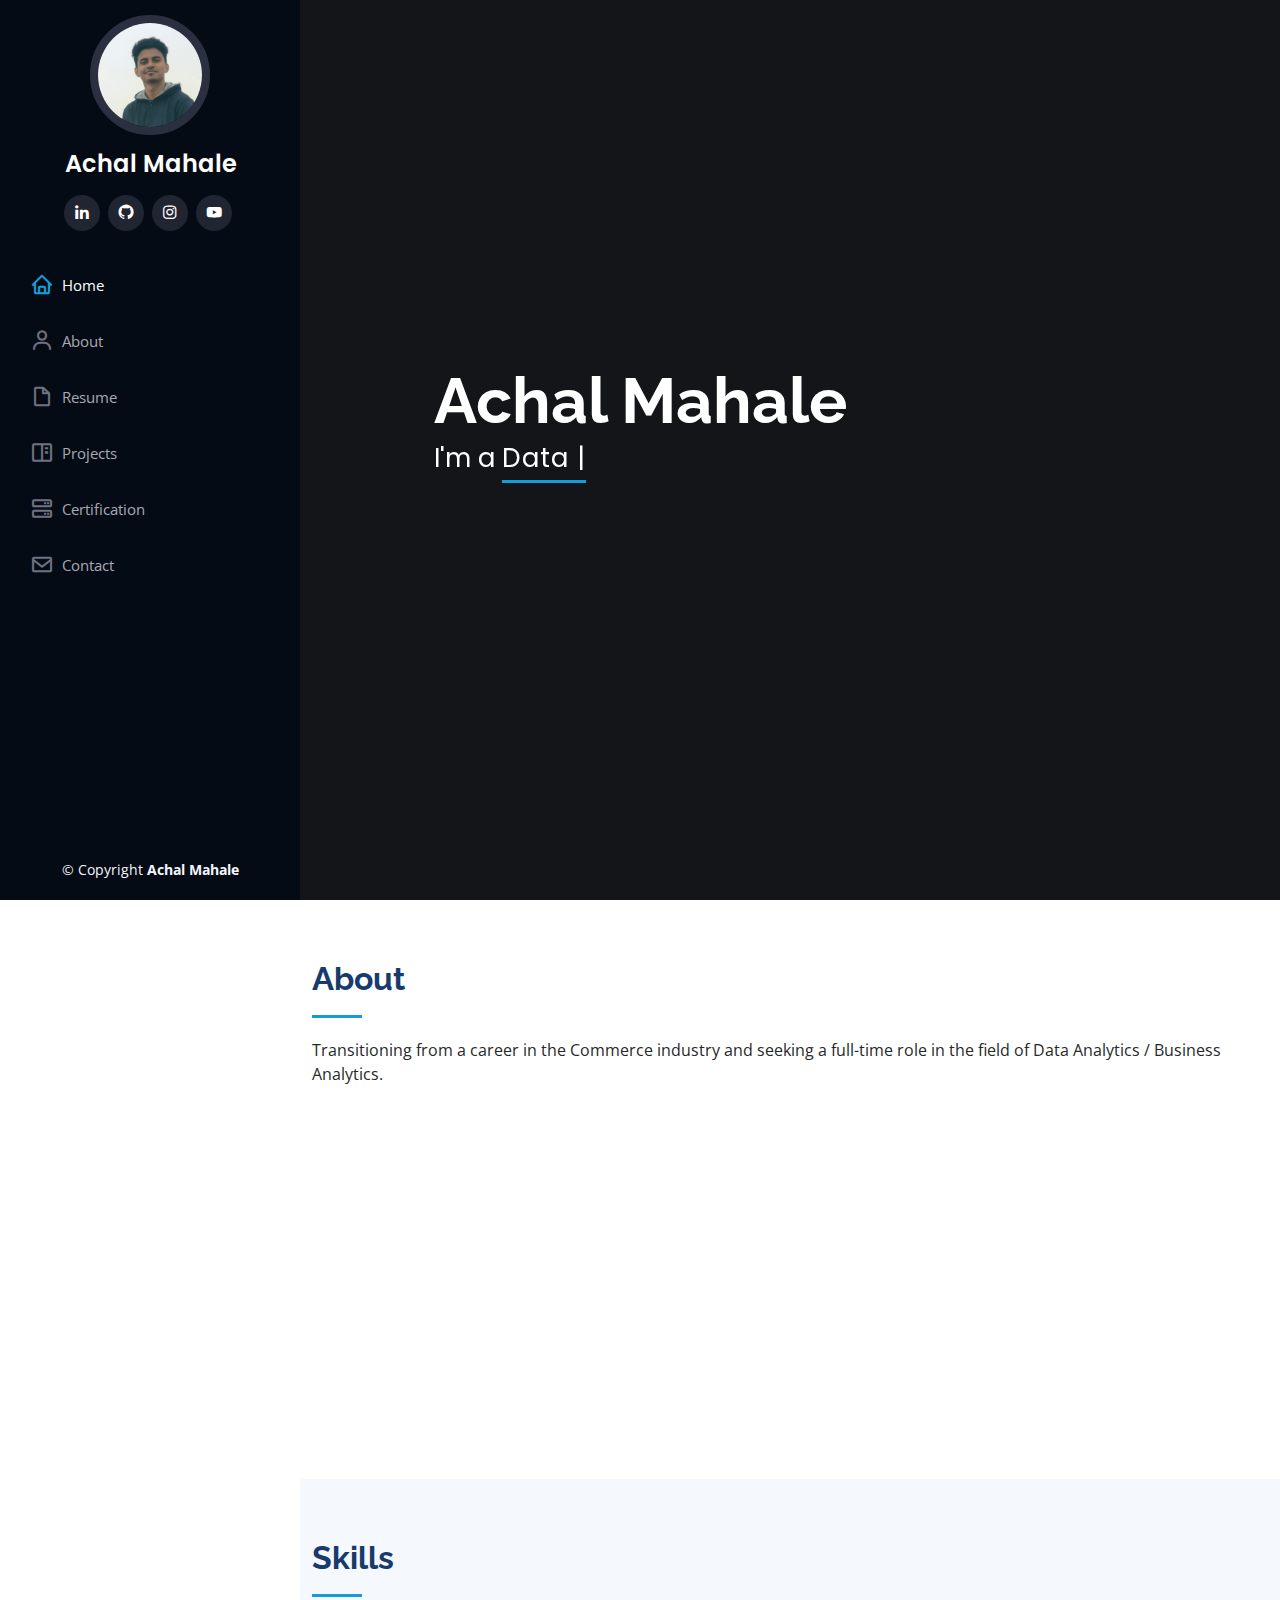
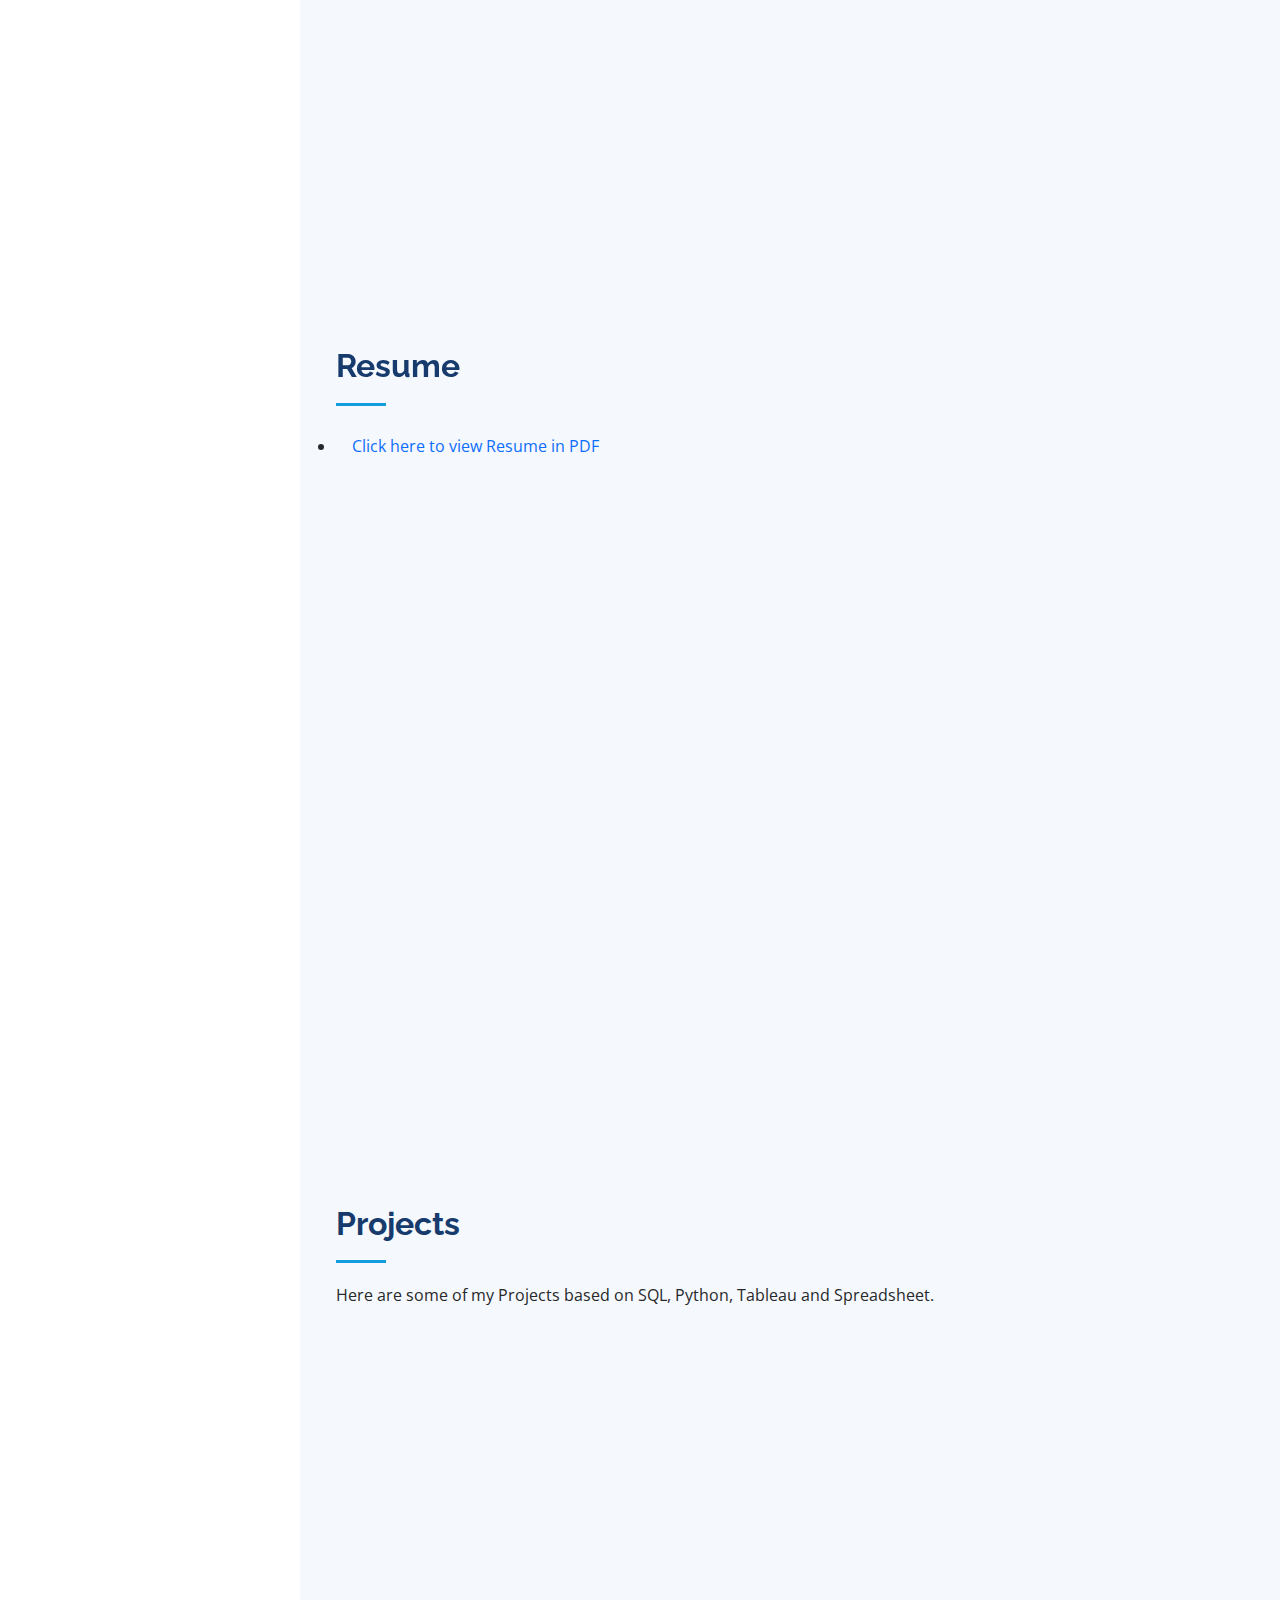
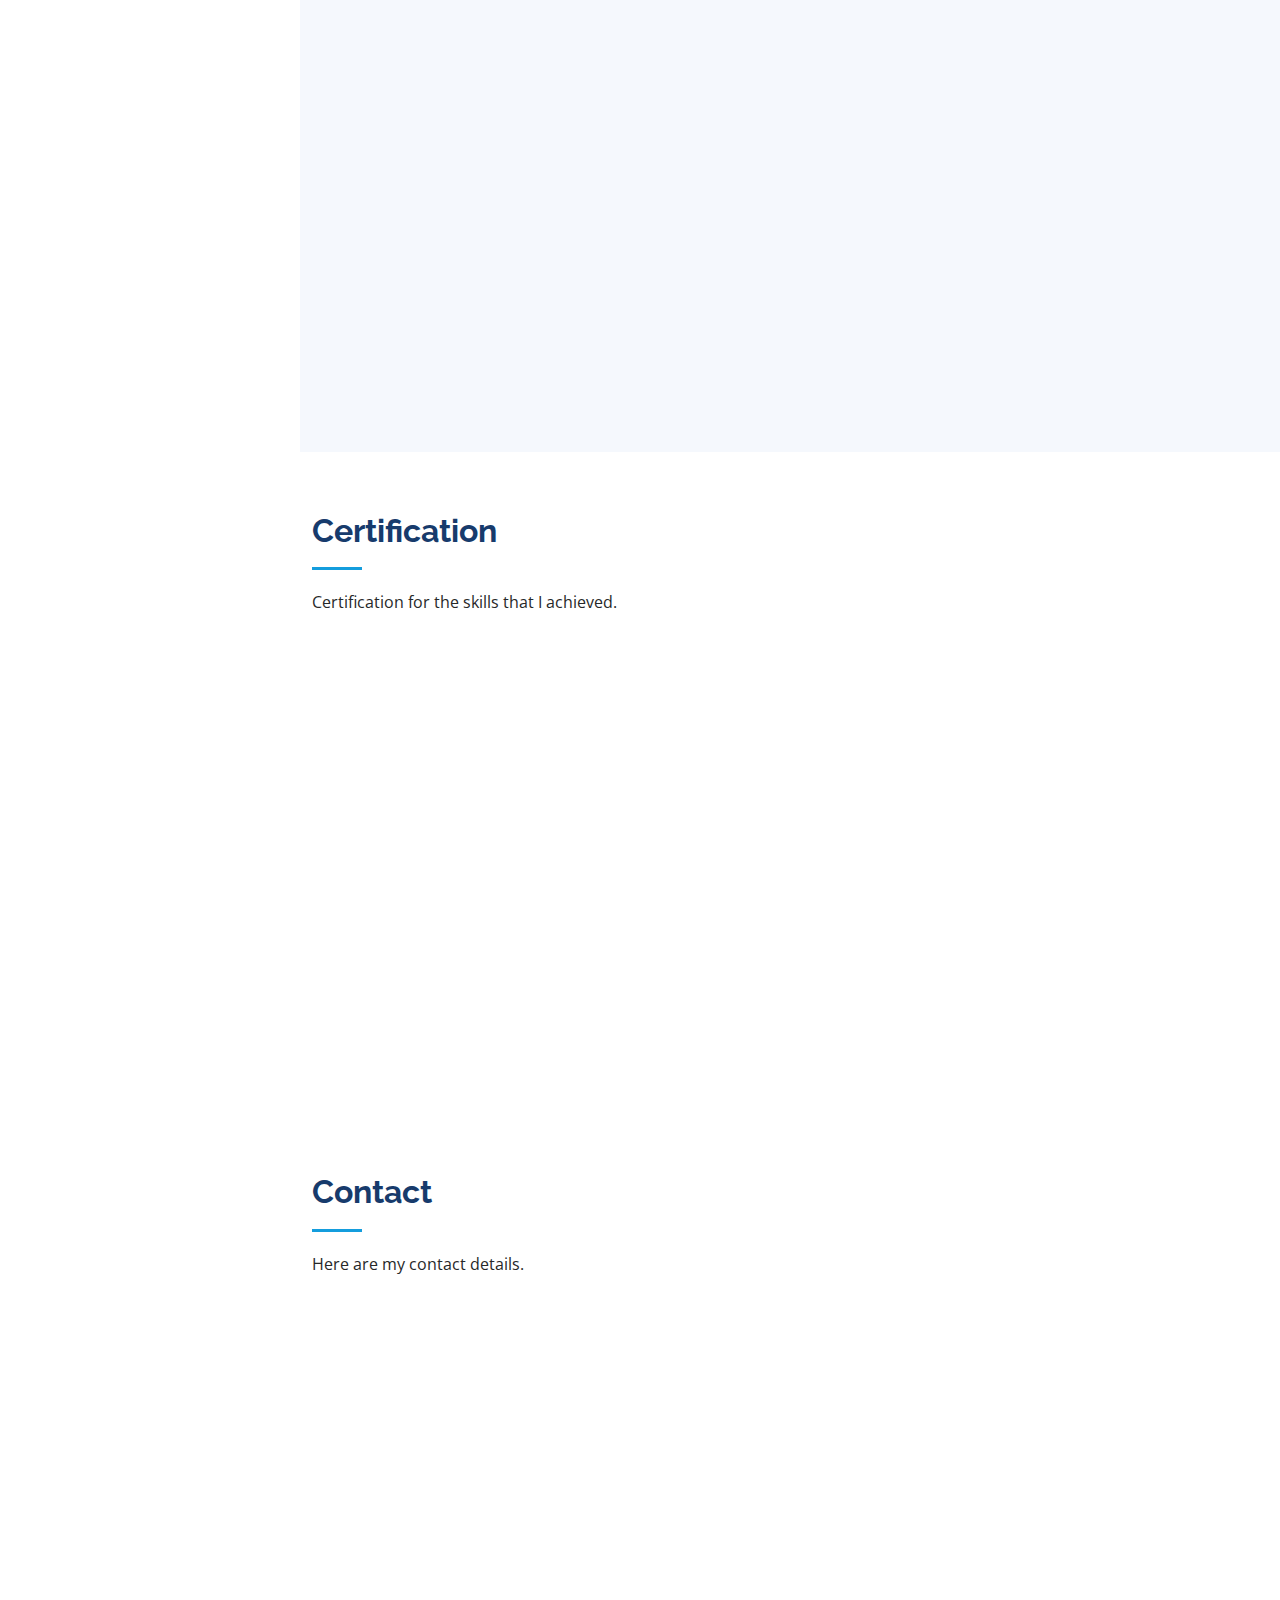
==== index.html @ 5dbce103 "Leetcode added" ====
<!DOCTYPE html>
<html lang="en">

<head>
  <meta property="og:image" content="assets/img/Preview.jpg" />
  <meta charset="utf-8">
  <meta content="width=device-width, initial-scale=1.0" name="viewport">

  <title>Achal Mahale - Resume</title>
  <meta content="" name="description">
  <meta content="" name="keywords">

  <!-- Favicons -->
  <link href="assets/img/favicon.png" rel="icon">
  <link href="assets/img/profile-img.jpg" rel="apple-touch-icon">

  <!-- Google Fonts -->
  <link href="https://fonts.googleapis.com/css?family=Open+Sans:300,300i,400,400i,600,600i,700,700i|Raleway:300,300i,400,400i,500,500i,600,600i,700,700i|Poppins:300,300i,400,400i,500,500i,600,600i,700,700i" rel="stylesheet">

  <!-- Vendor CSS Files -->
  <link href="assets/vendor/aos/aos.css" rel="stylesheet">
  <link href="assets/vendor/bootstrap/css/bootstrap.min.css" rel="stylesheet">
  <link href="assets/vendor/bootstrap-icons/bootstrap-icons.css" rel="stylesheet">
  <link href="assets/vendor/boxicons/css/boxicons.min.css" rel="stylesheet">
  <link href="assets/vendor/glightbox/css/glightbox.min.css" rel="stylesheet">
  <link href="assets/vendor/swiper/swiper-bundle.min.css" rel="stylesheet">

  <!-- Template Main CSS File -->
  <link href="assets/css/style.css" rel="stylesheet">

  <!-- =======================================================
  * Template Name: iPortfolio - v3.7.0
  * Template URL: https://bootstrapmade.com/iportfolio-bootstrap-portfolio-websites-template/
  * Author: BootstrapMade.com
  * License: https://bootstrapmade.com/license/
  ======================================================== -->
</head>

<body>

  <!-- ======= Mobile nav toggle button ======= -->
  <i class="bi bi-list mobile-nav-toggle d-xl-none"></i>

  <!-- ======= Header ======= -->
  <header id="header">
    <div class="d-flex flex-column">

      <div class="profile">
        <img src="assets/img/profile-img.jpg" alt="" class="img-fluid rounded-circle">
        <h1 class="text-light"><a href="index.html">Achal Mahale</a></h1>
        <div class="social-links mt-3 text-center">
          <a href="https://www.linkedin.com/in/achalmahale/" class="linkedin"><i class="bx bxl-linkedin"></i></a>
          <a href="https://github.com/Achalmahale" class="github"><i class="bx bxl-github"></i></a>
          <a href="https://www.instagram.com/achalmahale/" class="instagram"><i class="bx bxl-instagram"></i></a>
          <a href="https://www.youtube.com/c/AchalMahale/videos" class="youtube"><i class="bx bxl-youtube"></i></a>
        </div>
      </div>

      <nav id="navbar" class="nav-menu navbar">
        <ul>
          <li><a href="#hero" class="nav-link scrollto active"><i class="bx bx-home"></i> <span>Home</span></a></li>
          <li><a href="#about" class="nav-link scrollto"><i class="bx bx-user"></i> <span>About</span></a></li>
          <li><a href="#resume" class="nav-link scrollto"><i class="bx bx-file-blank"></i> <span>Resume</span></a></li>
          <li><a href="#portfolio" class="nav-link scrollto"><i class="bx bx-book-content"></i> <span>Projects</span></a></li>
          <li><a href="#services" class="nav-link scrollto"><i class="bx bx-server"></i> <span>Certification</span></a></li>
          <li><a href="#contact" class="nav-link scrollto"><i class="bx bx-envelope"></i> <span>Contact</span></a></li>
        </ul>
      </nav><!-- .nav-menu -->
    </div>
  </header><!-- End Header -->

  <!-- ======= Hero Section ======= -->
  <section id="hero" class="d-flex flex-column justify-content-center align-items-center">
    <div class="hero-container" data-aos="fade-in">
      <h1>Achal Mahale</h1>
      <p>I'm a <span class="typed" data-typed-items="Data Analyst, Business Analyst, Fresher,"></span></p>
    </div>
  </section><!-- End Hero -->

  <main id="main">

    <!-- ======= About Section ======= -->
    <section id="about" class="about">
      <div class="container">

        <div class="section-title">
          <h2>About</h2>
          <p>Transitioning from a career in the Commerce industry and seeking a full-time role in the field of Data Analytics / Business Analytics.</p>
        </div>

        <div class="row">
          <div class="col-lg-4" data-aos="fade-right">
            <img src="assets/img/profile-img.jpg" class="img-fluid" alt="">
          </div>
          <div class="col-lg-8 pt-4 pt-lg-0 content" data-aos="fade-left">
            <h3>Data Analyst &amp; Business Analyst.</h3>
            <p class="fst-italic">
            </p>
            <div class="row">
              <div class="col-lg-6">
                <ul>
                  <li><i class="bi bi-chevron-right"></i> <strong>Birthday:</strong> <span>7 Nov 2000</span></li>
                  <li><i class="bi bi-chevron-right"></i> <strong>Website:</strong> <span>www.achalmahale.github.io</span></li>
                  <li><i class="bi bi-chevron-right"></i> <strong>Phone:</strong> <span>+91 9448987380</span></li>
                  <li><i class="bi bi-chevron-right"></i> <strong>City:</strong> <span>Bengaluru, INDIA</span></li>
                </ul>
              </div>
              <div class="col-lg-6">
                <ul>
                  <li><i class="bi bi-chevron-right"></i> <strong>Age:</strong> <span>21</span></li>
                  <li><i class="bi bi-chevron-right"></i> <strong>Degree:</strong> <span>Bachelor</span></li>
                  <li><i class="bi bi-chevron-right"></i> <strong>Email:</strong> <span>achalmahale10@gmail.com</span></li>
                  <li><i class="bi bi-chevron-right"></i> <strong>Open to:</strong> <span>Full-Time Work</span></li>
                </ul>
              </div>
            </div>
            <p>
              
            </p>
          </div>
        </div>

      </div>
    </section><!-- End About Section -->

    <!-- ======= Facts Section ======= -->
    <!--section id="facts" class="facts">
      <div class="container">

        <div class="section-title">
          <h2>Facts</h2>
          <p>Magnam dolores commodi suscipit. Necessitatibus eius consequatur ex aliquid fuga eum quidem. Sit sint consectetur velit. Quisquam quos quisquam cupiditate. Et nemo qui impedit suscipit alias ea. Quia fugiat sit in iste officiis commodi quidem hic quas.</p>
        </div>

        <div class="row no-gutters">

          <div class="col-lg-3 col-md-6 d-md-flex align-items-md-stretch" data-aos="fade-up">
            <div class="count-box">
              <i class="bi bi-emoji-smile"></i>
              <span data-purecounter-start="0" data-purecounter-end="232" data-purecounter-duration="1" class="purecounter"></span>
              <p><strong>Happy Clients</strong> consequuntur quae</p>
            </div>
          </div>

          <div class="col-lg-3 col-md-6 d-md-flex align-items-md-stretch" data-aos="fade-up" data-aos-delay="100">
            <div class="count-box">
              <i class="bi bi-journal-richtext"></i>
              <span data-purecounter-start="0" data-purecounter-end="521" data-purecounter-duration="1" class="purecounter"></span>
              <p><strong>Projects</strong> adipisci atque cum quia aut</p>
            </div>
          </div>

          <div class="col-lg-3 col-md-6 d-md-flex align-items-md-stretch" data-aos="fade-up" data-aos-delay="200">
            <div class="count-box">
              <i class="bi bi-headset"></i>
              <span data-purecounter-start="0" data-purecounter-end="1453" data-purecounter-duration="1" class="purecounter"></span>
              <p><strong>Hours Of Support</strong> aut commodi quaerat</p>
            </div>
          </div>

          <div class="col-lg-3 col-md-6 d-md-flex align-items-md-stretch" data-aos="fade-up" data-aos-delay="300">
            <div class="count-box">
              <i class="bi bi-people"></i>
              <span data-purecounter-start="0" data-purecounter-end="32" data-purecounter-duration="1" class="purecounter"></span>
              <p><strong>Hard Workers</strong> rerum asperiores dolor</p>
            </div>
          </div>

        </div>

      </div>
    </section><!-- End Facts Section -->

    <!-- ======= Skills Section ======= -->
    <section id="skills" class="skills section-bg">
      <div class="container">

        <div class="section-title">
          <h2>Skills</h2>
          
        </div>

        <div class="row skills-content">

          <div class="col-lg-6" data-aos="fade-up">

            <div class="progress">
              <span class="skill">SQL <i class="val">80%</i></span>
              <div class="progress-bar-wrap">
                <div class="progress-bar" role="progressbar" aria-valuenow="80" aria-valuemin="0" aria-valuemax="100"></div>
              </div>
            </div>

            <div class="progress">
              <span class="skill">Python <i class="val">70%</i></span>
              <div class="progress-bar-wrap">
                <div class="progress-bar" role="progressbar" aria-valuenow="70" aria-valuemin="0" aria-valuemax="100"></div>
              </div>
            </div>

            <div class="progress">
              <span class="skill">Spreadsheet <i class="val">90%</i></span>
              <div class="progress-bar-wrap">
                <div class="progress-bar" role="progressbar" aria-valuenow="90" aria-valuemin="0" aria-valuemax="100"></div>
              </div>
            </div>

            <div class="progress">
              <span class="skill">Tableau <i class="val">90%</i></span>
              <div class="progress-bar-wrap">
                <div class="progress-bar" role="progressbar" aria-valuenow="90" aria-valuemin="0" aria-valuemax="100"></div>
              </div>
            </div>

          </div>

          <!--div class="col-lg-6" data-aos="fade-up" data-aos-delay="100">

            <div class="progress">
              <span class="skill">Tableau <i class="val">80%</i></span>
              <div class="progress-bar-wrap">
                <div class="progress-bar" role="progressbar" aria-valuenow="80" aria-valuemin="0" aria-valuemax="100"></div>
              </div>
            </div>

            <!--div class="progress">
              <span class="skill">WordPress/CMS <i class="val">90%</i></span>
              <div class="progress-bar-wrap">
                <div class="progress-bar" role="progressbar" aria-valuenow="90" aria-valuemin="0" aria-valuemax="100"></div>
              </div>
            </div>

            <div class="progress">
              <span class="skill">Photoshop <i class="val">55%</i></span>
              <div class="progress-bar-wrap">
                <div class="progress-bar" role="progressbar" aria-valuenow="55" aria-valuemin="0" aria-valuemax="100"></div>
              </div>
            </div>

          </div>

        </div>

      </div>
    </section><!-- End Skills Section -->

    <!-- ======= Resume Section ======= -->
    <section id="resume" class="resume">
      <div class="container">

        <div class="section-title">
          <h2>Resume</h2>
          <p></p>
          <li><a href="https://docs.google.com/document/d/e/2PACX-1vToIr95hEY72QbyCdqm3OMoVuzUap5hj-MB8XRvKJL3iKCMvOP8lbOtWI0WFZrv3vh_dv93aG0VMzUX/pub" class="nav-link scrollto"></i> <span>Click here to view Resume in PDF</span></a></li>
          
        </div>
        
        <div class="row">
          <div class="col-lg-6" data-aos="fade-up">
            <h3 class="resume-title">Sumary</h3>
            <div class="resume-item pb-0">
              <h4>Achal Mahale</h4>
              <p><em>Transitioning from a career in the Commerce industry and seeking a full-time role in the field of Data Analytics / Business Analytics.</em></p>
              <ul>
                <li>Bengaluru,India</li>
                <li>+91 9448987380</li>
                <li>achalmahale10@gmail.com</li>
              </ul>
            </div>

            <h3 class="resume-title">Education</h3>
            <div class="resume-item">
              <h4>Bachelor of Commerce</h4>
              <h5>2018 - 2021</h5>
              <p><em>RNS First Grade College, Channasandra, Bengaluru</em></p>
              <p></p>
            </div>
            <div class="resume-item">
              <h4>Pre-University</h4>
              <h5>2010 - 2014</h5>
              <p><em>RNS Pre-University College, Channasandra, Bengaluru</em></p>
              <p></p>
            </div>
          </div>
          <div class="col-lg-6" data-aos="fade-up" data-aos-delay="100">
            <h3 class="resume-title">Professional Experience</h3>
            <div class="resume-item">
              <h4>Data Annotation & Classification [FREELANCING]</h4>
              <h5>2021 - Present</h5>
              <p><em>Bangalore</em></p>
              <ul>
                <li>Helped product managers understand what customers need, prioritize what to build next, and rally everyone around the roadmap.</li>
                <li>Consolidated Features and Bugs feedback sent to the company. </li>
                <li>Tagged notes based on user satisfaction </li>
               
              </ul>
            </div>
            <div class="resume-item">
            
              </ul>
            </div>
          </div>
        </div>

      </div>
    </section><!-- End Resume Section -->

    <!-- ======= Portfolio Section ======= -->
    <section id="portfolio" class="portfolio section-bg">
      <div class="container">

        <div class="section-title">
          <h2>Projects</h2>
          <p>Here are some of my Projects based on SQL, Python, Tableau and Spreadsheet.</p>
        </div>

        <div class="row" data-aos="fade-up">
          <div class="col-lg-12 d-flex justify-content-center">
            <ul id="portfolio-flters">
              <li data-filter="*" class="filter-active">All</li>
              <li data-filter=".filter-card">SQL/PYTHON</li>
              <li data-filter=".filter-web">TABLEAU/SPREADSHEET</li>
            </ul>
          </div>
        </div>

        <div class="row portfolio-container" data-aos="fade-up" data-aos-delay="100">

          <div class="col-lg-4 col-md-6 portfolio-item filter-card">
            <div class="portfolio-wrap">
              <img src="assets/img/portfolio/LeetCode.jpg" class="img-fluid" alt="">
              <div class="portfolio-links">
                
                <a href="https://github.com/Achalmahale/Leetcode-solutions" title="More Details"><i class="bx bx-link"></i></a>
              </div>
            </div>
          </div>

          <div class="col-lg-4 col-md-6 portfolio-item filter-web">
            <div class="portfolio-wrap">
              <img src="assets/img/portfolio/MY TOP 10 MUSIC ARTISTS.png" class="img-fluid" alt="">
              <div class="portfolio-links">
                <a href="assets/img/portfolio/MY TOP 10 MUSIC ARTISTS.png" data-gallery="portfolioGallery" class="portfolio-lightbox" title="Spotify-Listening-chart"><i class="bx bx-plus"></i></a>
                <a href="https://github.com/Achalmahale/Spotify-Listening-chart" title="More Details"><i class="bx bx-link"></i></a>
              </div>
            </div>
          </div>

          <div class="col-lg-4 col-md-6 portfolio-item filter-web">
            <div class="portfolio-wrap">
              <img src="assets/img/portfolio/portfolio-1.jpg" class="img-fluid" alt="">
              <div class="portfolio-links">
                <a href="assets/img/portfolio/portfolio-1.jpg" data-gallery="portfolioGallery" class="portfolio-lightbox" title="Analysing Fittness Data using Tableau"><i class="bx bx-plus"></i></a>
                <a href="https://github.com/Achalmahale/Analysing-Fittness-Data-using-Tableau" title="More Details"><i class="bx bx-link"></i></a>
              </div>
            </div>
          </div>

          <div class="col-lg-4 col-md-6 portfolio-item filter-web">
            <div class="portfolio-wrap">
              <img src="assets/img/portfolio/portfolio-2.jpg" class="img-fluid" alt="">
              <div class="portfolio-links">
                <a href="assets/img/portfolio/portfolio-2.jpg" data-gallery="portfolioGallery" class="portfolio-lightbox" title="Comparing Covid cases between India and USA"><i class="bx bx-plus"></i></a>
                <a href="https://github.com/Achalmahale/Comparing-Covid-cases-between-India-and-USA" title="More Details"><i class="bx bx-link"></i></a>
              </div>
            </div>
          </div>

          <div class="col-lg-4 col-md-6 portfolio-item filter-web">
            <div class="portfolio-wrap">
              <img src="assets/img/portfolio/portfolio-3.jpg" class="img-fluid" alt="">
              <div class="portfolio-links">
                <a href="assets/img/portfolio/portfolio-3.jpg" data-gallery="portfolioGallery" class="portfolio-lightbox" title="Visualized UNESCO Heritage sites on World Map 2021"><i class="bx bx-plus"></i></a>
                <a href="https://github.com/Achalmahale/Visualized-UNESCO-Heritage-sites-on-World-Map-2021" title="More Details"><i class="bx bx-link"></i></a>
              </div>
            </div>
          </div>

          <div class="col-lg-4 col-md-6 portfolio-item filter-web">
            <div class="portfolio-wrap">
              <img src="assets/img/portfolio/portfolio-4.jpg" class="img-fluid" alt="">
              <div class="portfolio-links">
                <a href="assets/img/portfolio/portfolio-4.jpg" data-gallery="portfolioGallery" class="portfolio-lightbox" title="Analyzing-NETFLIX-prices-around-the-world"><i class="bx bx-plus"></i></a>
                <a href="https://github.com/Achalmahale/Analyzing-NETFLIX-prices-around-the-world" title="More Details"><i class="bx bx-link"></i></a>
              </div>
            </div>
          </div>

          
              </div>
            </div>
          </div>

        </div>

      </div>
    </section> <!-- End Portfolio Section -->

    <!-- ======= Services Section ======= -->
    <section id="services" class="services">
      <div class="container">

        <div class="section-title">
          <h2>Certification</h2>
          <p>Certification for the skills that I achieved.</p>
        </div>

        <div class="row">
          <div class="col-lg-4 col-md-6 icon-box" data-aos="fade-up">
            <div class="icon"><i class="bi bi-google"></i></div>
            <h4 class="title"><a href="">Google Data Analytics Certification</a></h4>
            <p class="description">In this course, I learnt all basic skills needed to become a Data/Business Analyst </p>
          </div>
          <div class="col-lg-4 col-md-6 icon-box" data-aos="fade-up" data-aos-delay="100">
            <div class="icon"><i class="bi bi-code"></i></div>
            <h4 class="title"><a href="">Data Analyst in Python</a></h4>
            <p class="description">In this course, I learnt how to import, clean, manipulate, and visualize data using Python and SQL.</p>
          </div>
          <div class="col-lg-4 col-md-6 icon-box" data-aos="fade-up" data-aos-delay="200">
            <div class="icon"><i class="bi bi-code-slash"></i></div>
            <h4 class="title"><a href="">Intermediate Python</a></h4>
            <p class="description">In this course, I learnt to visualize real data with Matplotlib's functions and get acquainted with data structures such as the dictionary and the pandas DataFrame.</p>
          </div>
          <div class="col-lg-4 col-md-6 icon-box" data-aos="fade-up" data-aos-delay="300">
            <div class="icon"><i class="bi bi-code-slash"></i></div>
            <h4 class="title"><a href="">Intermediate SQL</a></h4>
            <p class="description">In this course, I learnt how to manipulate, transform, wrangle, filter, and categorize information using CASE Statements in a relational database,</p>
          </div>
          <!--div class="col-lg-4 col-md-6 icon-box" data-aos="fade-up" data-aos-delay="400">
            <div class="icon"><i class="bi bi-brightness-high"></i></div>
            <h4 class="title"><a href="">Nemo Enim</a></h4>
            <p class="description">At vero eos et accusamus et iusto odio dignissimos ducimus qui blanditiis praesentium voluptatum deleniti atque</p>
          </div>
          <div class="col-lg-4 col-md-6 icon-box" data-aos="fade-up" data-aos-delay="500">
            <div class="icon"><i class="bi bi-calendar4-week"></i></div>
            <h4 class="title"><a href="">Eiusmod Tempor</a></h4>
            <p class="description">Et harum quidem rerum facilis est et expedita distinctio. Nam libero tempore, cum soluta nobis est eligendi</p>
          </div>
        </div>

      </div>
    </section><!-- End Services Section -->

    <!-- ======= Testimonials Section ======= -->
    <!--section id="testimonials" class="testimonials section-bg">
      <div class="container">

        <div class="section-title">
          <h2>Testimonials</h2>
          <p>Magnam dolores commodi suscipit. Necessitatibus eius consequatur ex aliquid fuga eum quidem. Sit sint consectetur velit. Quisquam quos quisquam cupiditate. Et nemo qui impedit suscipit alias ea. Quia fugiat sit in iste officiis commodi quidem hic quas.</p>
        </div>

        <div class="testimonials-slider swiper" data-aos="fade-up" data-aos-delay="100">
          <div class="swiper-wrapper">

            <div class="swiper-slide">
              <div class="testimonial-item" data-aos="fade-up">
                <p>
                  <i class="bx bxs-quote-alt-left quote-icon-left"></i>
                  Proin iaculis purus consequat sem cure digni ssim donec porttitora entum suscipit rhoncus. Accusantium quam, ultricies eget id, aliquam eget nibh et. Maecen aliquam, risus at semper.
                  <i class="bx bxs-quote-alt-right quote-icon-right"></i>
                </p>
                <img src="assets/img/testimonials/testimonials-1.jpg" class="testimonial-img" alt="">
                <h3>Saul Goodman</h3>
                <h4>Ceo &amp; Founder</h4>
              </div>
            </div><!-- End testimonial item -->

            <!--div class="swiper-slide">
              <div class="testimonial-item" data-aos="fade-up" data-aos-delay="100">
                <p>
                  <i class="bx bxs-quote-alt-left quote-icon-left"></i>
                  Export tempor illum tamen malis malis eram quae irure esse labore quem cillum quid cillum eram malis quorum velit fore eram velit sunt aliqua noster fugiat irure amet legam anim culpa.
                  <i class="bx bxs-quote-alt-right quote-icon-right"></i>
                </p>
                <img src="assets/img/testimonials/testimonials-2.jpg" class="testimonial-img" alt="">
                <h3>Sara Wilsson</h3>
                <h4>Designer</h4>
              </div>
            </div><!-- End testimonial item -->

            <!--div class="swiper-slide">
              <div class="testimonial-item" data-aos="fade-up" data-aos-delay="200">
                <p>
                  <i class="bx bxs-quote-alt-left quote-icon-left"></i>
                  Enim nisi quem export duis labore cillum quae magna enim sint quorum nulla quem veniam duis minim tempor labore quem eram duis noster aute amet eram fore quis sint minim.
                  <i class="bx bxs-quote-alt-right quote-icon-right"></i>
                </p>
                <img src="assets/img/testimonials/testimonials-3.jpg" class="testimonial-img" alt="">
                <h3>Jena Karlis</h3>
                <h4>Store Owner</h4>
              </div>
            </div><!-- End testimonial item -->

            <!--div class="swiper-slide">
              <div class="testimonial-item" data-aos="fade-up" data-aos-delay="300">
                <p>
                  <i class="bx bxs-quote-alt-left quote-icon-left"></i>
                  Fugiat enim eram quae cillum dolore dolor amet nulla culpa multos export minim fugiat minim velit minim dolor enim duis veniam ipsum anim magna sunt elit fore quem dolore labore illum veniam.
                  <i class="bx bxs-quote-alt-right quote-icon-right"></i>
                </p>
                <img src="assets/img/testimonials/testimonials-4.jpg" class="testimonial-img" alt="">
                <h3>Matt Brandon</h3>
                <h4>Freelancer</h4>
              </div>
            </div><!-- End testimonial item -->

            <!--div class="swiper-slide">
              <div class="testimonial-item" data-aos="fade-up" data-aos-delay="400">
                <p>
                  <i class="bx bxs-quote-alt-left quote-icon-left"></i>
                  Quis quorum aliqua sint quem legam fore sunt eram irure aliqua veniam tempor noster veniam enim culpa labore duis sunt culpa nulla illum cillum fugiat legam esse veniam culpa fore nisi cillum quid.
                  <i class="bx bxs-quote-alt-right quote-icon-right"></i>
                </p>
                <img src="assets/img/testimonials/testimonials-5.jpg" class="testimonial-img" alt="">
                <h3>John Larson</h3>
                <h4>Entrepreneur</h4>
              </div>
            </div><!-- End testimonial item -->

          </div>
          <div class="swiper-pagination"></div>
        </div>

      </div>
    </section><!-- End Testimonials Section -->

    <!-- ======= Contact Section ======= -->
    <section id="contact" class="contact">
      <div class="container">

        <div class="section-title">
          <h2>Contact</h2>
          <p>Here are my contact details.</p>
        </div>

        <div class="row" data-aos="fade-in">

          <div class="col-lg-12 d-flex align-items-stretch">
            <div class="info">
              <div class="address">
                <i class="bi bi-geo-alt"></i>
                <h4>Location:</h4>
                <p>Bengaluru 560098</p>
              </div>

              <div class="email">
                <i class="bi bi-envelope"></i>
                <h4>Email:</h4>
                <p>achalmahale10@gmail.com</p>
              </div>

              <div class="phone">
                <i class="bi bi-phone"></i>
                <h4>Call:</h4>
                <p>+91 9448987380</p>
              </div>

              <iframe src="https://www.google.com/maps/embed?pb=!1m18!1m12!1m3!1d248849.55224933228!2d77.49085509394067!3d12.95429459389129!2m3!1f0!2f0!3f0!3m2!1i1024!2i768!4f13.1!3m3!1m2!1s0x3bae1670c9b44e6d%3A0xf8dfc3e8517e4fe0!2sBengaluru%2C%20Karnataka!5e0!3m2!1sen!2sin!4v1642763105904!5m2!1sen!2sin" frameborder="0" style="border:0; width: 100%; height: 290px;" allowfullscreen></iframe>
            </div>

          </div>

          <!--div class="col-lg-7 mt-5 mt-lg-0 d-flex align-items-stretch">
            <form action="forms/contact.php" method="post" role="form" class="php-email-form">
              <div class="row">
                <div class="form-group col-md-6">
                  <label for="name">Your Name</label>
                  <input type="text" name="name" class="form-control" id="name" required>
                </div>
                <div class="form-group col-md-6">
                  <label for="name">Your Email</label>
                  <input type="email" class="form-control" name="email" id="email" required>
                </div>
              </div>
              <div class="form-group">
                <label for="name">Subject</label>
                <input type="text" class="form-control" name="subject" id="subject" required>
              </div>
              <div class="form-group">
                <label for="name">Message</label>
                <textarea class="form-control" name="message" rows="10" required></textarea>
              </div>
              <div class="my-3">
                <div class="loading">Loading</div>
                <div class="error-message"></div>
                <div class="sent-message">Your message has been sent. Thank you!</div>
              </div>
              <div class="text-center"><button type="submit">Send Message</button></div>
            </form>
          </div>

        </div>

      </div>
    </section><!-- End Contact Section -->

  </main><!-- End #main -->

  <!-- ======= Footer ======= -->
  <footer id="footer">
    <div class="container">
      <div class="copyright">
        &copy; Copyright <strong><span>Achal Mahale</span></strong>
      </div>
      <div class="credits">
        </a>
      </div>
    </div>
  </footer><!-- End  Footer -->

  <a href="#" class="back-to-top d-flex align-items-center justify-content-center"><i class="bi bi-arrow-up-short"></i></a>

  <!-- Vendor JS Files -->
  <script src="assets/vendor/purecounter/purecounter.js"></script>
  <script src="assets/vendor/aos/aos.js"></script>
  <script src="assets/vendor/bootstrap/js/bootstrap.bundle.min.js"></script>
  <script src="assets/vendor/glightbox/js/glightbox.min.js"></script>
  <script src="assets/vendor/isotope-layout/isotope.pkgd.min.js"></script>
  <script src="assets/vendor/swiper/swiper-bundle.min.js"></script>
  <script src="assets/vendor/typed.js/typed.min.js"></script>
  <script src="assets/vendor/waypoints/noframework.waypoints.js"></script>
  <script src="assets/vendor/php-email-form/validate.js"></script>

  <!-- Template Main JS File -->
  <script src="assets/js/main.js"></script>

</body>

</html>
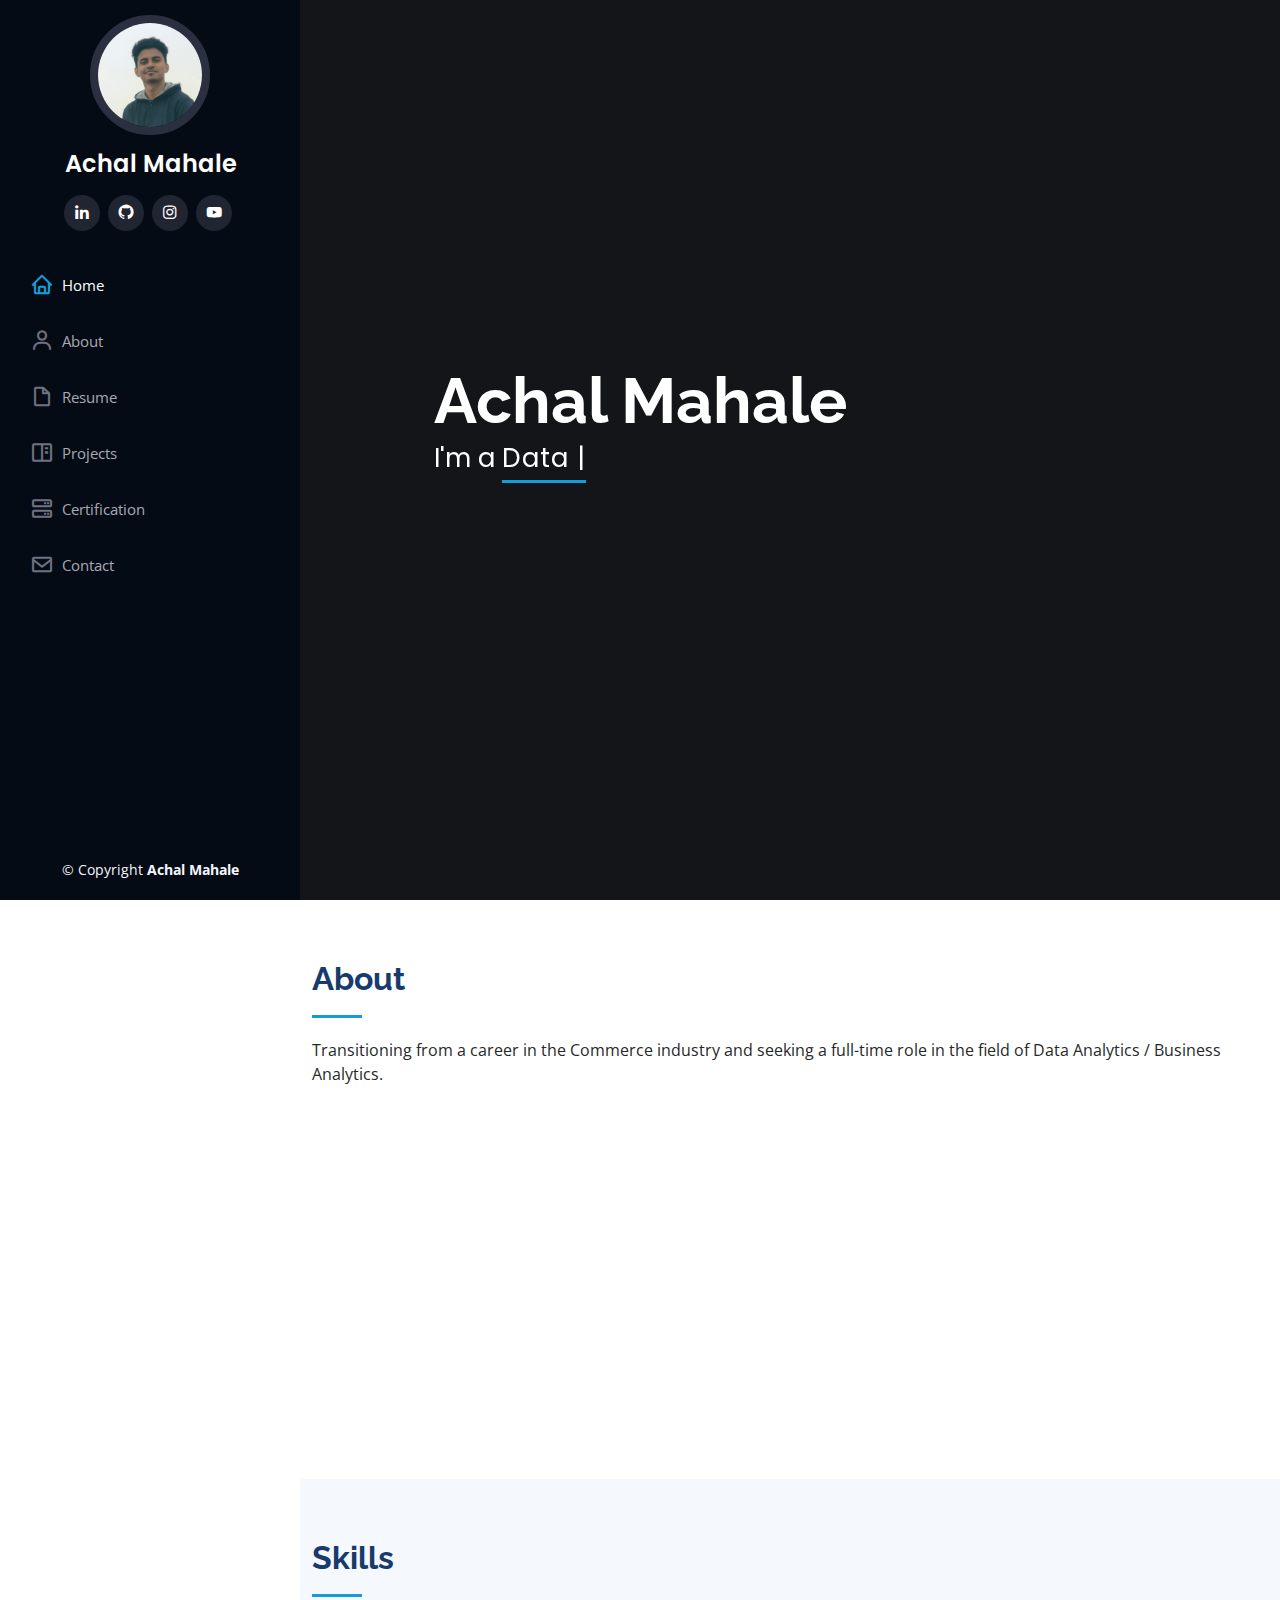
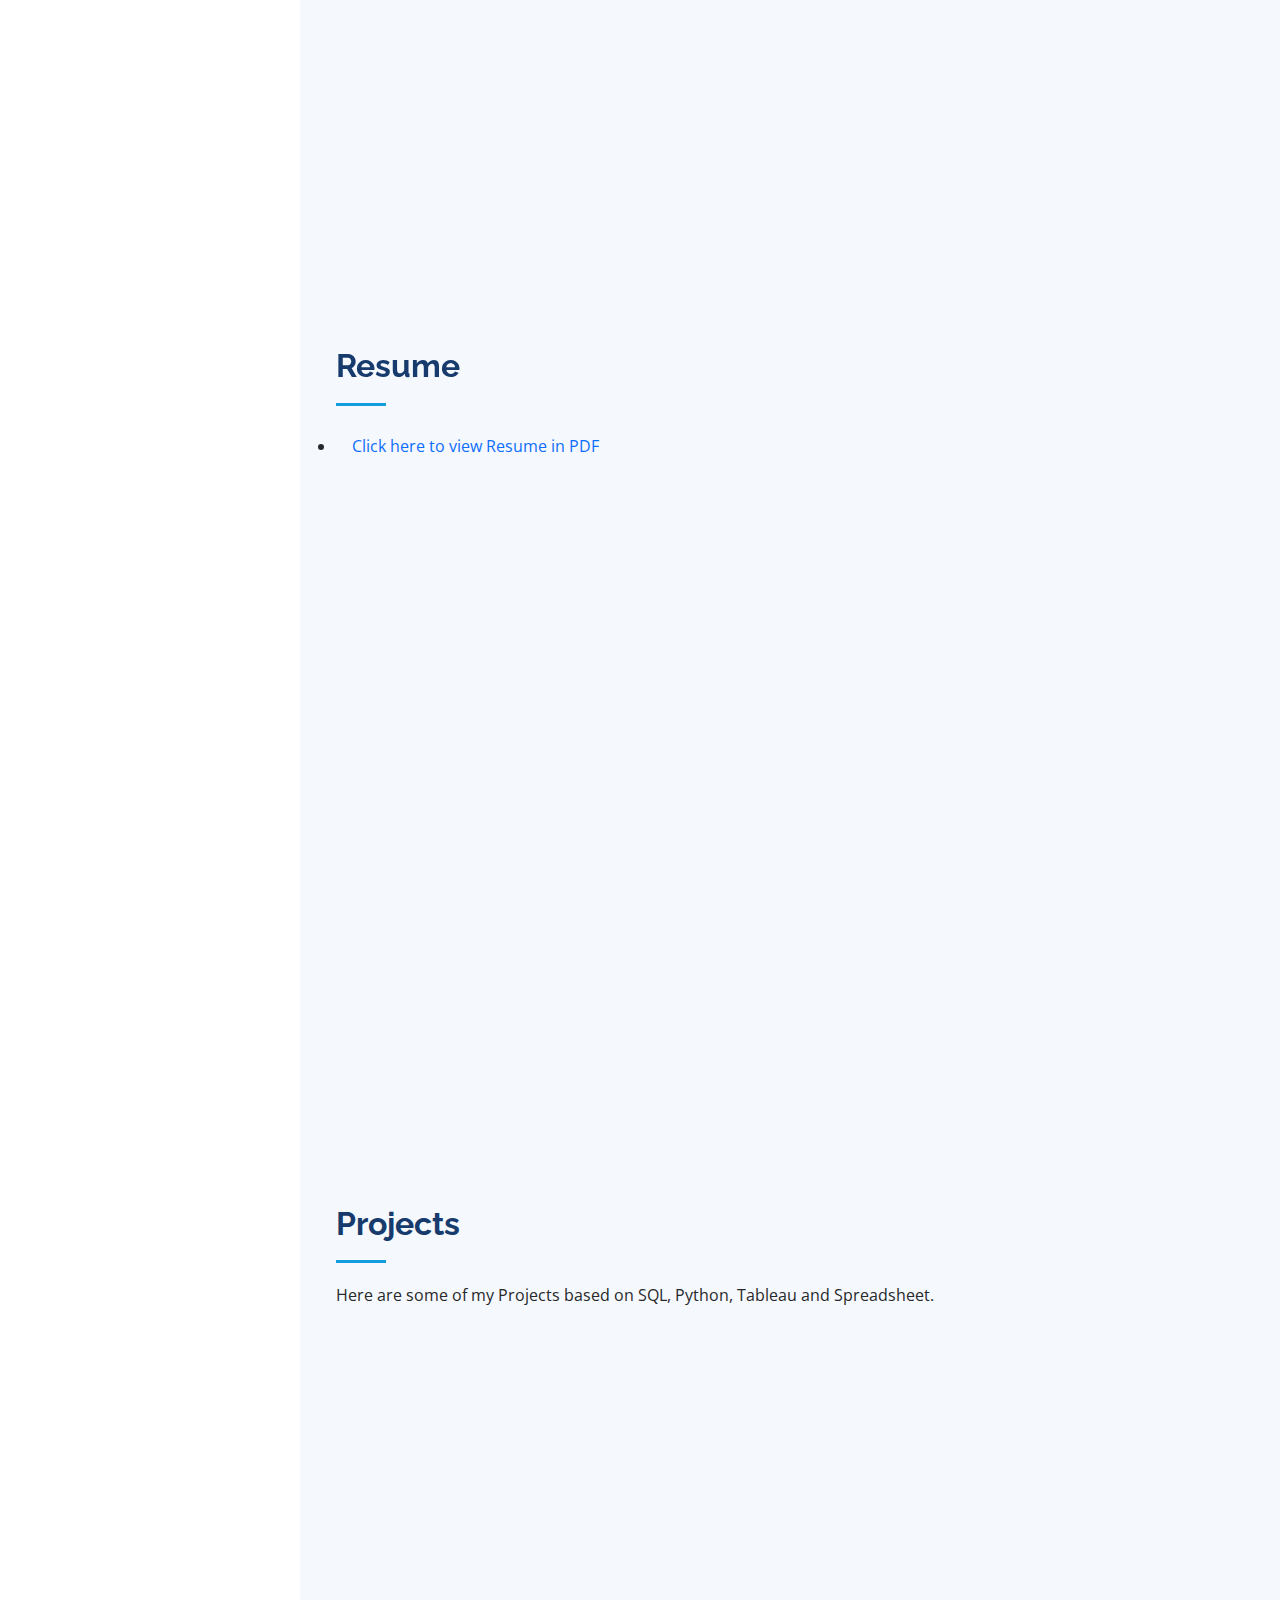
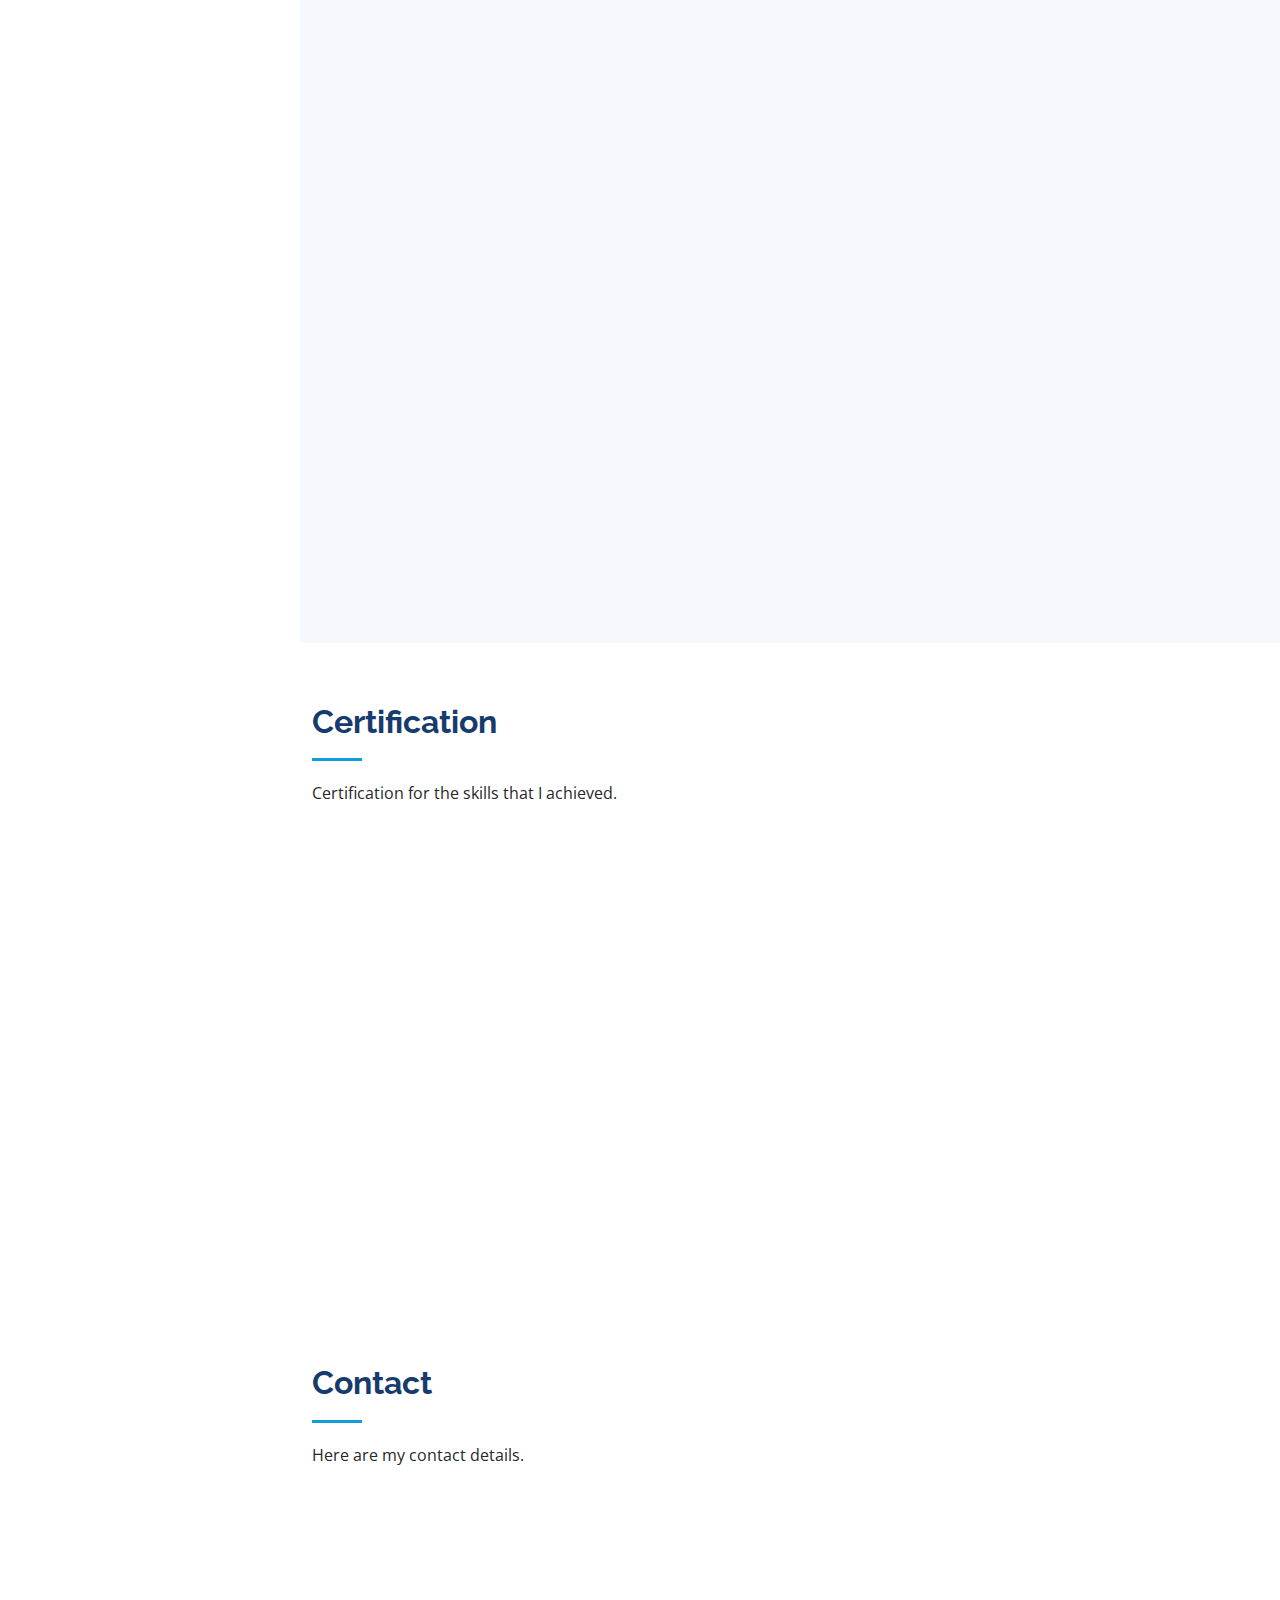
==== commit d299e418: "Added Project" ====
--- a/index.html
+++ b/index.html
@@ -2,7 +2,7 @@
 <html lang="en">
 
 <head>
-  <meta property="og:image" content="assets/img/Preview.jpg" />
+  <meta property="og:image" content="assets/img/Preview.jpg"/>
   <meta charset="utf-8">
   <meta content="width=device-width, initial-scale=1.0" name="viewport">
 
@@ -336,6 +336,16 @@
             </div>
           </div>
 
+          <div class="col-lg-4 col-md-6 portfolio-item filter-card">
+            <div class="portfolio-wrap">
+              <img src="assets/img/portfolio/top pc games.jpg" class="img-fluid" alt="">
+              <div class="portfolio-links">
+                <a href="assets/img/portfolio/top pc games.jpg" data-gallery="portfolioGallery" class="portfolio-lightbox" title="PC_Games_Sales_Analysis_using_Pyplot"><i class="bx bx-plus"></i></a>
+                <a href="https://github.com/Achalmahale/PC_Games_Sales_Analysis_using_Pyplot" title="More Details"><i class="bx bx-link"></i></a>
+              </div>
+            </div>
+          </div>
+
           <div class="col-lg-4 col-md-6 portfolio-item filter-web">
             <div class="portfolio-wrap">
               <img src="assets/img/portfolio/MY TOP 10 MUSIC ARTISTS.png" class="img-fluid" alt="">
@@ -408,22 +418,22 @@
         <div class="row">
           <div class="col-lg-4 col-md-6 icon-box" data-aos="fade-up">
             <div class="icon"><i class="bi bi-google"></i></div>
-            <h4 class="title"><a href="">Google Data Analytics Certification</a></h4>
+            <h4 class="title"><a href="https://www.coursera.org/account/accomplishments/verify/7S3MMENN6W7D">Google Data Analytics Certification</a></h4>
             <p class="description">In this course, I learnt all basic skills needed to become a Data/Business Analyst </p>
           </div>
           <div class="col-lg-4 col-md-6 icon-box" data-aos="fade-up" data-aos-delay="100">
             <div class="icon"><i class="bi bi-code"></i></div>
-            <h4 class="title"><a href="">Data Analyst in Python</a></h4>
+            <h4 class="title"><a href="https://www.datacamp.com/statement-of-accomplishment/track/62840de598e96f28bfb00089188ff0969e1867ad">Data Analyst in Python</a></h4>
             <p class="description">In this course, I learnt how to import, clean, manipulate, and visualize data using Python and SQL.</p>
           </div>
           <div class="col-lg-4 col-md-6 icon-box" data-aos="fade-up" data-aos-delay="200">
             <div class="icon"><i class="bi bi-code-slash"></i></div>
-            <h4 class="title"><a href="">Intermediate Python</a></h4>
+            <h4 class="title"><a href="https://www.datacamp.com/statement-of-accomplishment/course/00f21076314a5c71e6c7c296f58ddc7e50cc08b4">Intermediate Python</a></h4>
             <p class="description">In this course, I learnt to visualize real data with Matplotlib's functions and get acquainted with data structures such as the dictionary and the pandas DataFrame.</p>
           </div>
           <div class="col-lg-4 col-md-6 icon-box" data-aos="fade-up" data-aos-delay="300">
             <div class="icon"><i class="bi bi-code-slash"></i></div>
-            <h4 class="title"><a href="">Intermediate SQL</a></h4>
+            <h4 class="title"><a href="https://www.datacamp.com/statement-of-accomplishment/course/893e8908b489b6fd05be7eeadfefcdfd15a7a530">Intermediate SQL</a></h4>
             <p class="description">In this course, I learnt how to manipulate, transform, wrangle, filter, and categorize information using CASE Statements in a relational database,</p>
           </div>
           <!--div class="col-lg-4 col-md-6 icon-box" data-aos="fade-up" data-aos-delay="400">
--- a/assets/css/style.css
+++ b/assets/css/style.css
@@ -26,6 +26,8 @@
 h1, h2, h3, h4, h5, h6 {
   font-family: "Raleway", sans-serif;
 }
+
+
 
 /*--------------------------------------------------------------
 # Back to top button
@@ -198,8 +200,8 @@
 #hero {
   width: 100%;
   height: 100vh;
-  background: url("../img/hero-bg.jpg") top center;
-  background-size: cover;
+  background: url("../img/bg.jpg") top center;
+  background-size: fit;
 }
 #hero:before {
   content: "";
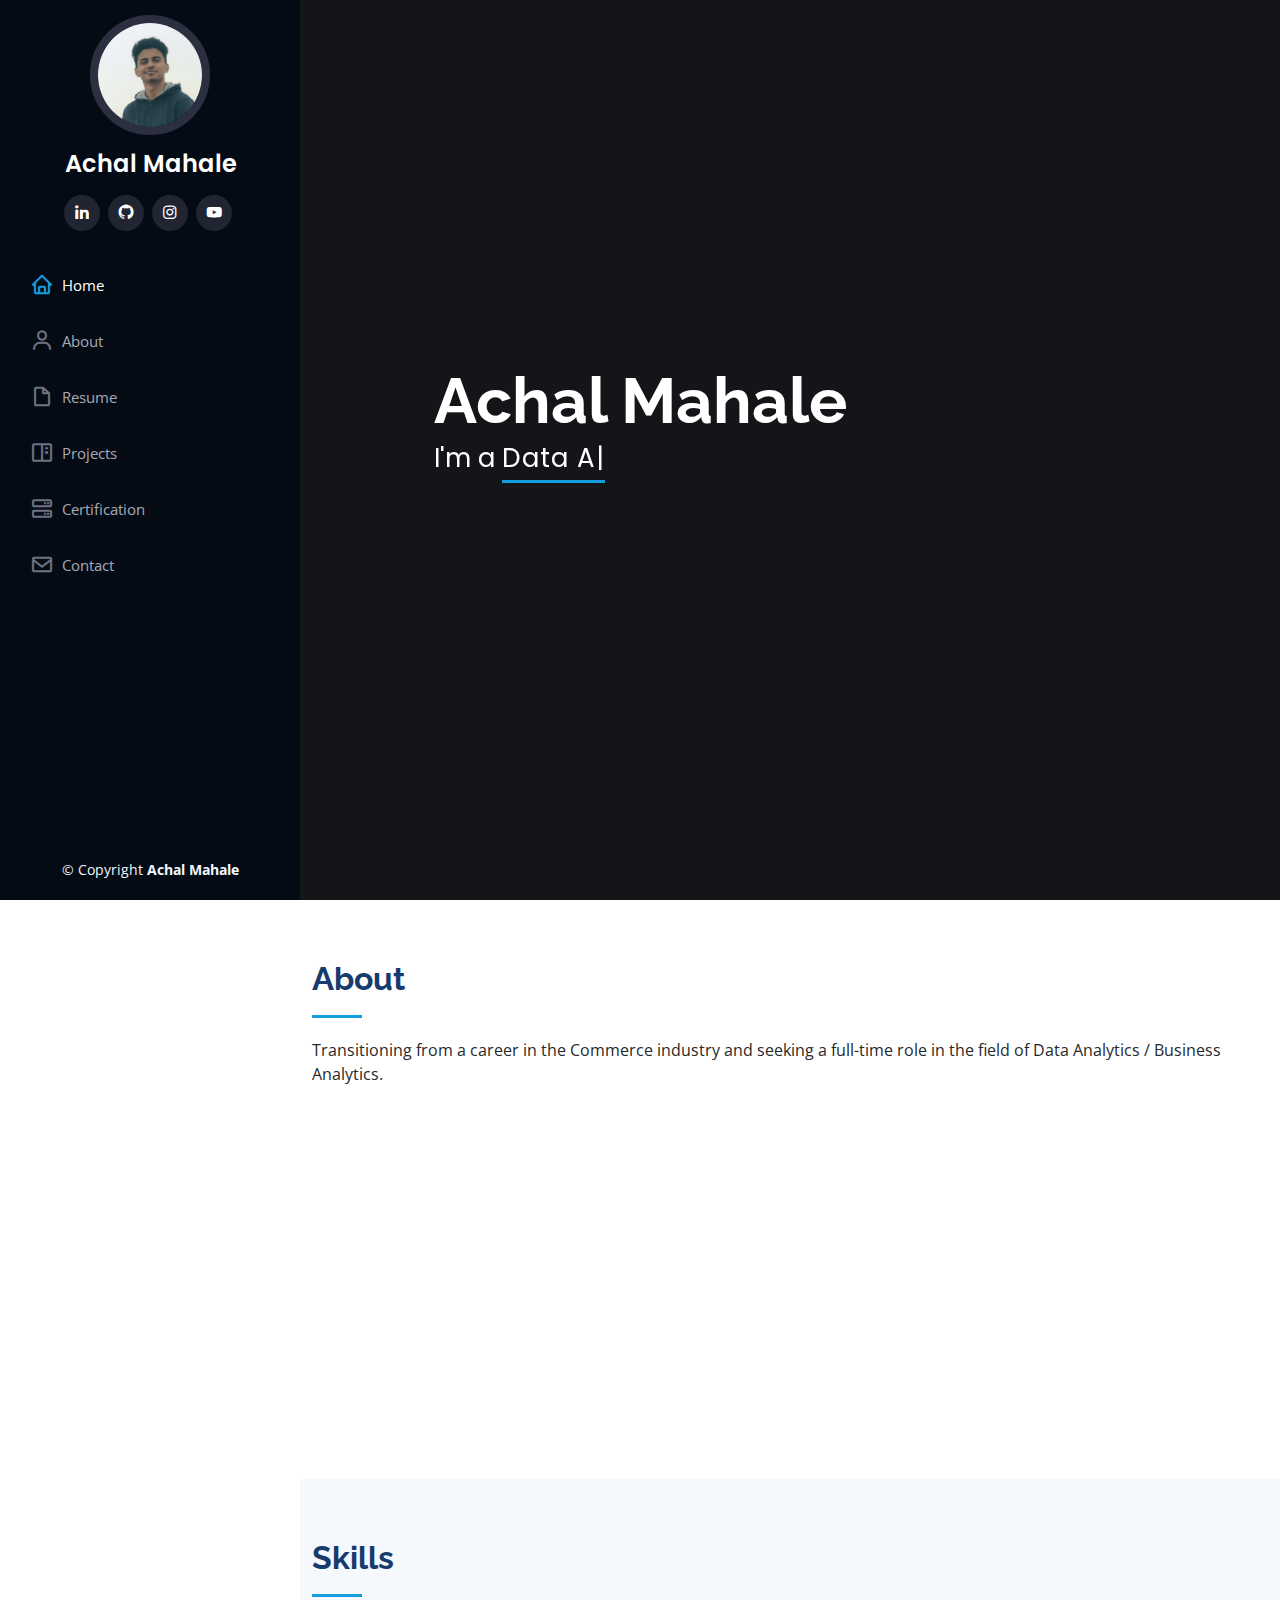
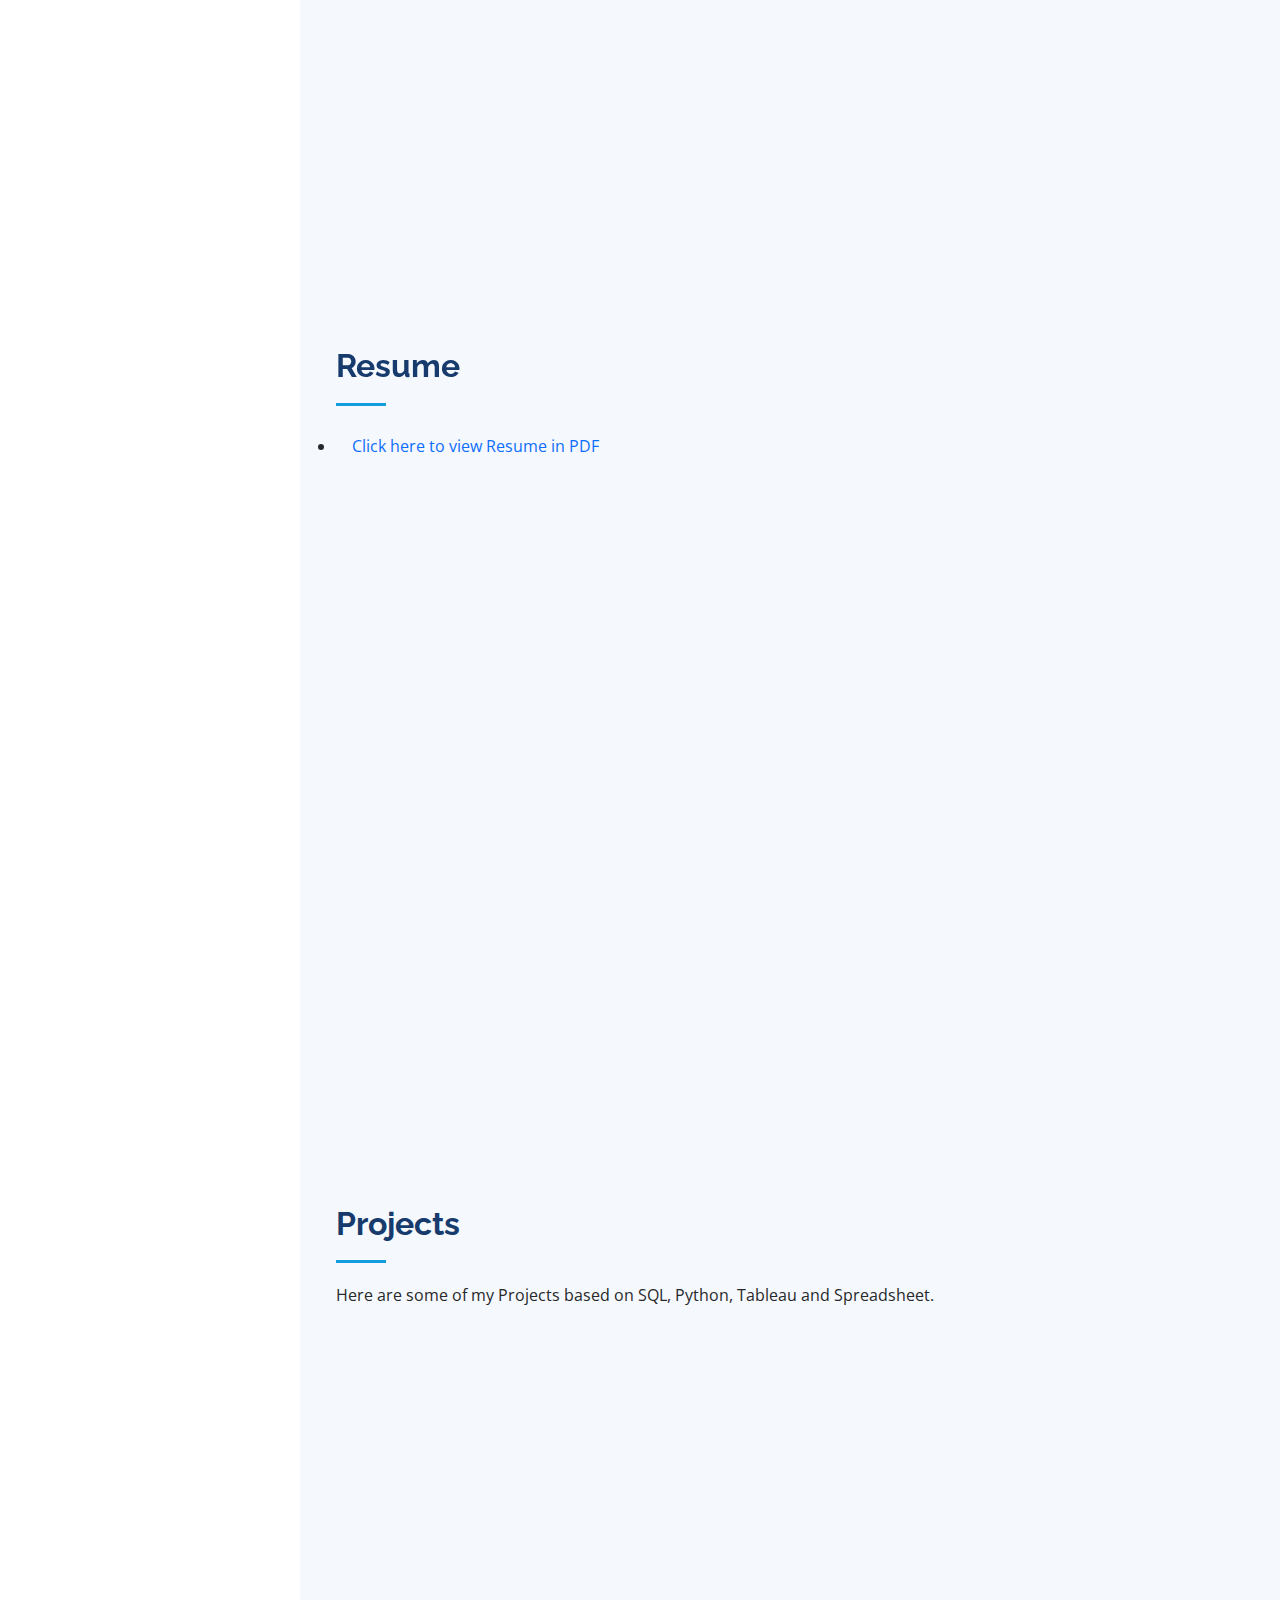
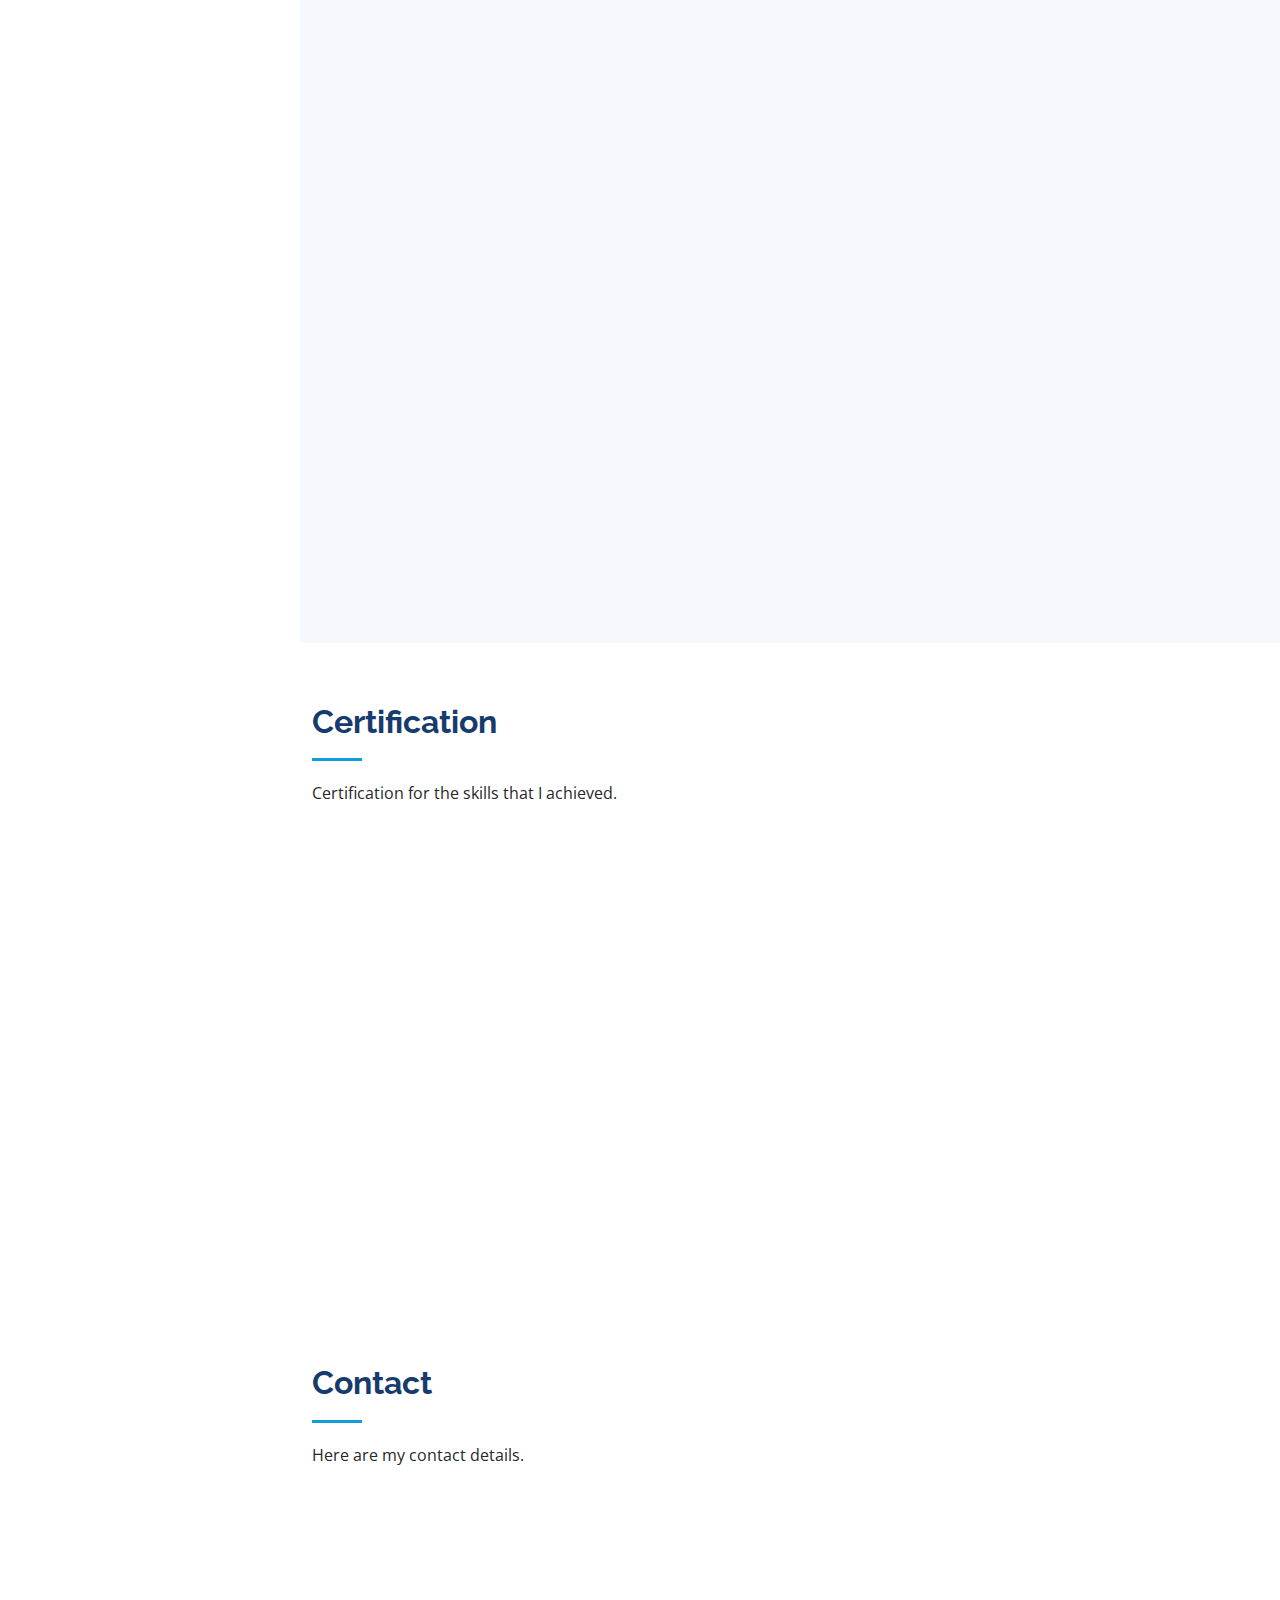
==== commit d98dab9d: "added google analytics" ====
--- a/index.html
+++ b/index.html
@@ -27,6 +27,18 @@
 
   <!-- Template Main CSS File -->
   <link href="assets/css/style.css" rel="stylesheet">
+  
+  <!-- Global site tag (gtag.js) - Google Analytics -->
+<script async src="https://www.googletagmanager.com/gtag/js?id=G-QPF0JX7XSM"></script>
+<script>
+  window.dataLayer = window.dataLayer || [];
+  function gtag(){dataLayer.push(arguments);}
+  gtag('js', new Date());
+
+  gtag('config', 'G-QPF0JX7XSM');
+</script>
+
+  
 
   <!-- =======================================================
   * Template Name: iPortfolio - v3.7.0
@@ -34,6 +46,7 @@
   * Author: BootstrapMade.com
   * License: https://bootstrapmade.com/license/
   ======================================================== -->
+  
 </head>
 
 <body>
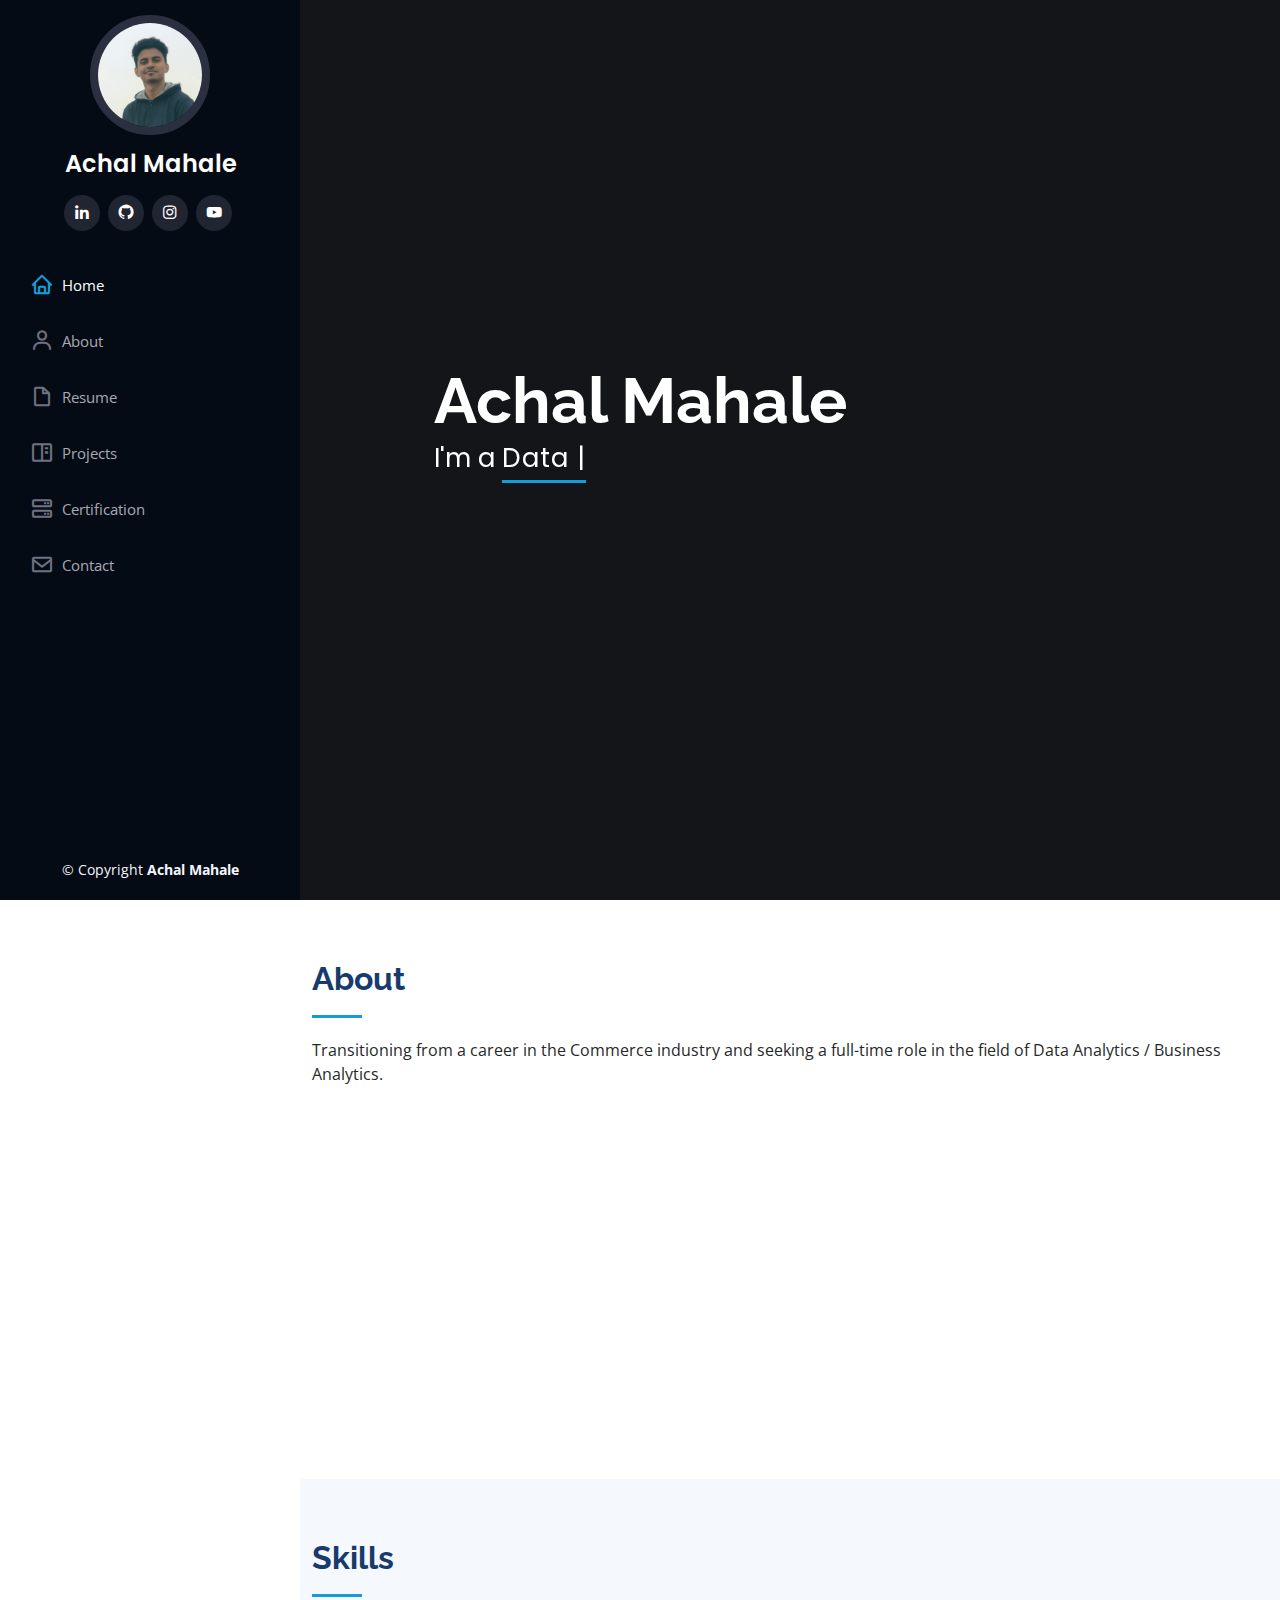
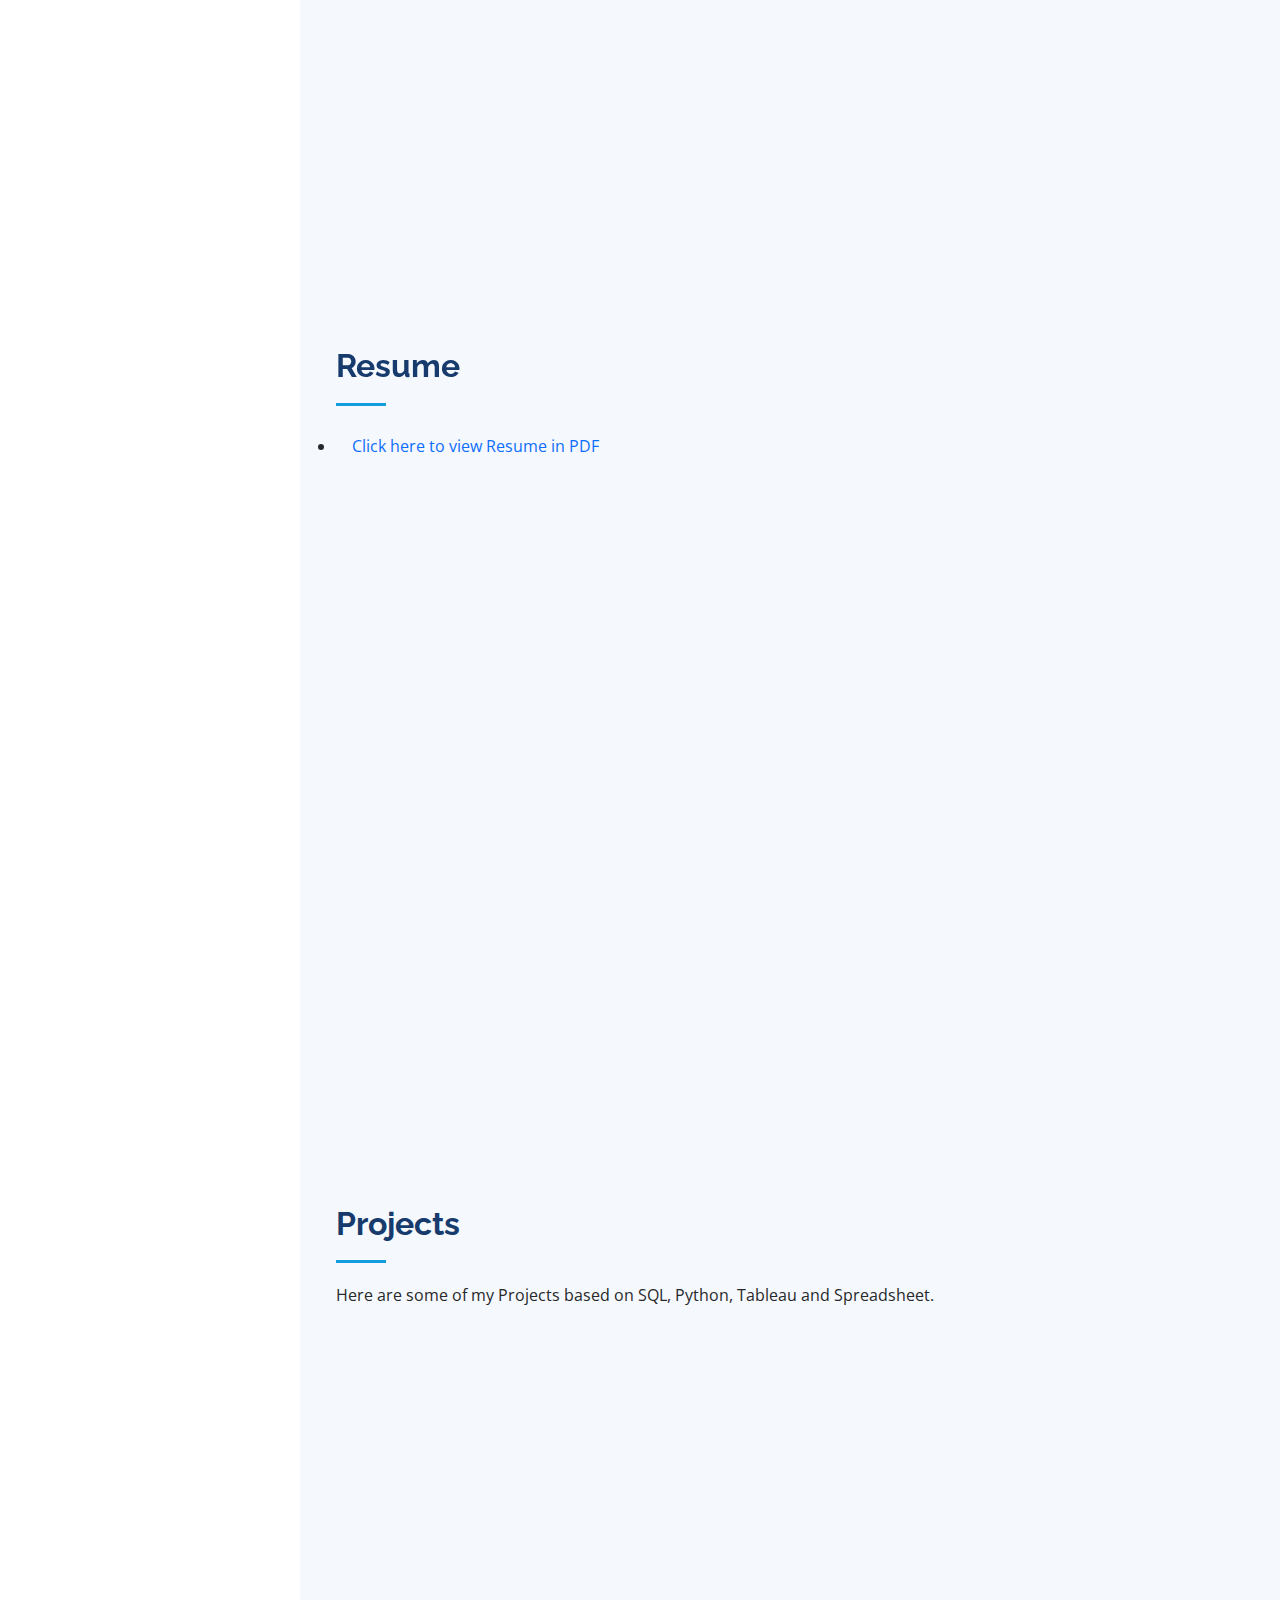
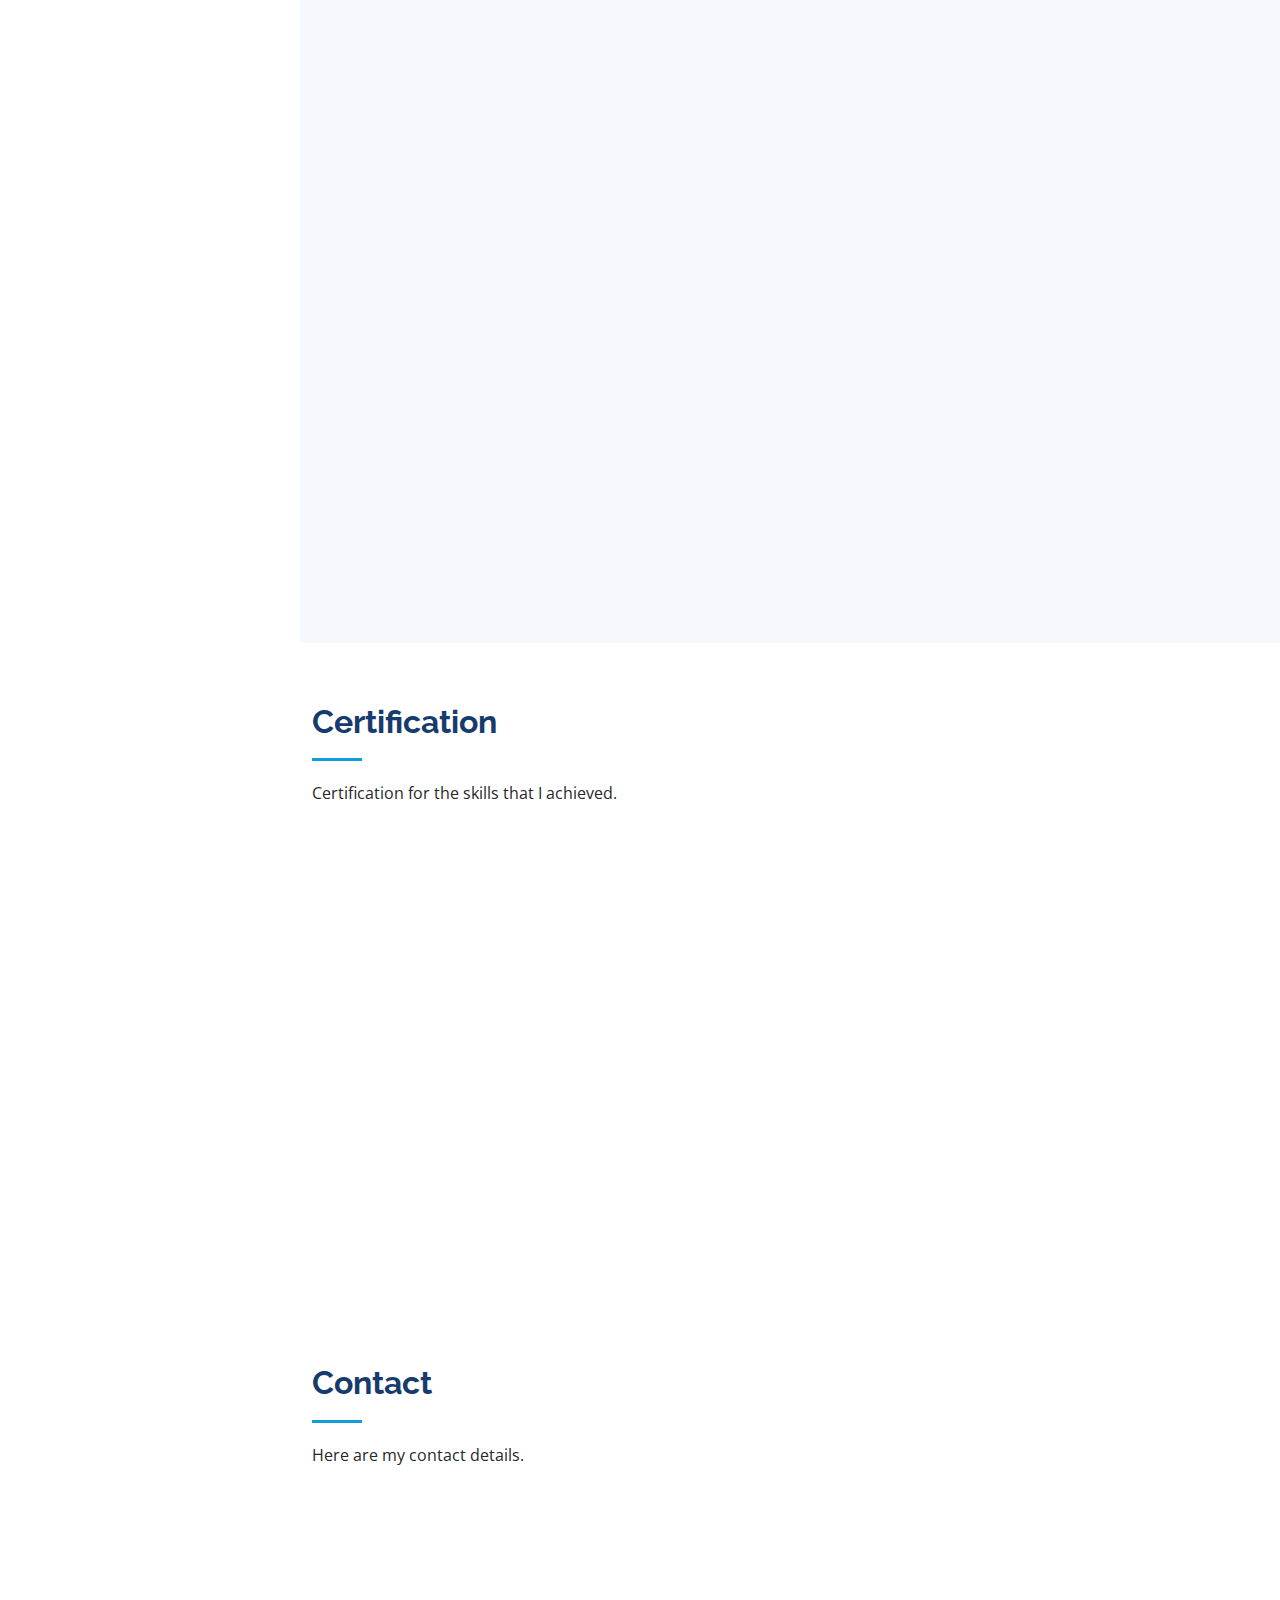
==== commit c1a60def: "adsense" ====
--- a/index.html
+++ b/index.html
@@ -28,14 +28,14 @@
   <!-- Template Main CSS File -->
   <link href="assets/css/style.css" rel="stylesheet">
   
-  <!-- Global site tag (gtag.js) - Google Analytics -->
-<script async src="https://www.googletagmanager.com/gtag/js?id=G-QPF0JX7XSM"></script>
+<!-- Global site tag (gtag.js) - Google Analytics -->
+<script async src="https://www.googletagmanager.com/gtag/js?id=G-W4822K73K0"></script>
 <script>
   window.dataLayer = window.dataLayer || [];
   function gtag(){dataLayer.push(arguments);}
   gtag('js', new Date());
 
-  gtag('config', 'G-QPF0JX7XSM');
+  gtag('config', 'G-W4822K73K0');
 </script>
 
   
@@ -46,6 +46,8 @@
   * Author: BootstrapMade.com
   * License: https://bootstrapmade.com/license/
   ======================================================== -->
+  <script async src="https://pagead2.googlesyndication.com/pagead/js/adsbygoogle.js?client=ca-pub-3361751578010404"
+     crossorigin="anonymous"></script>
   
 </head>
 
@@ -290,7 +292,7 @@
             </div>
             <div class="resume-item">
               <h4>Pre-University</h4>
-              <h5>2010 - 2014</h5>
+              <h5>2016 - 2018</h5>
               <p><em>RNS Pre-University College, Channasandra, Bengaluru</em></p>
               <p></p>
             </div>
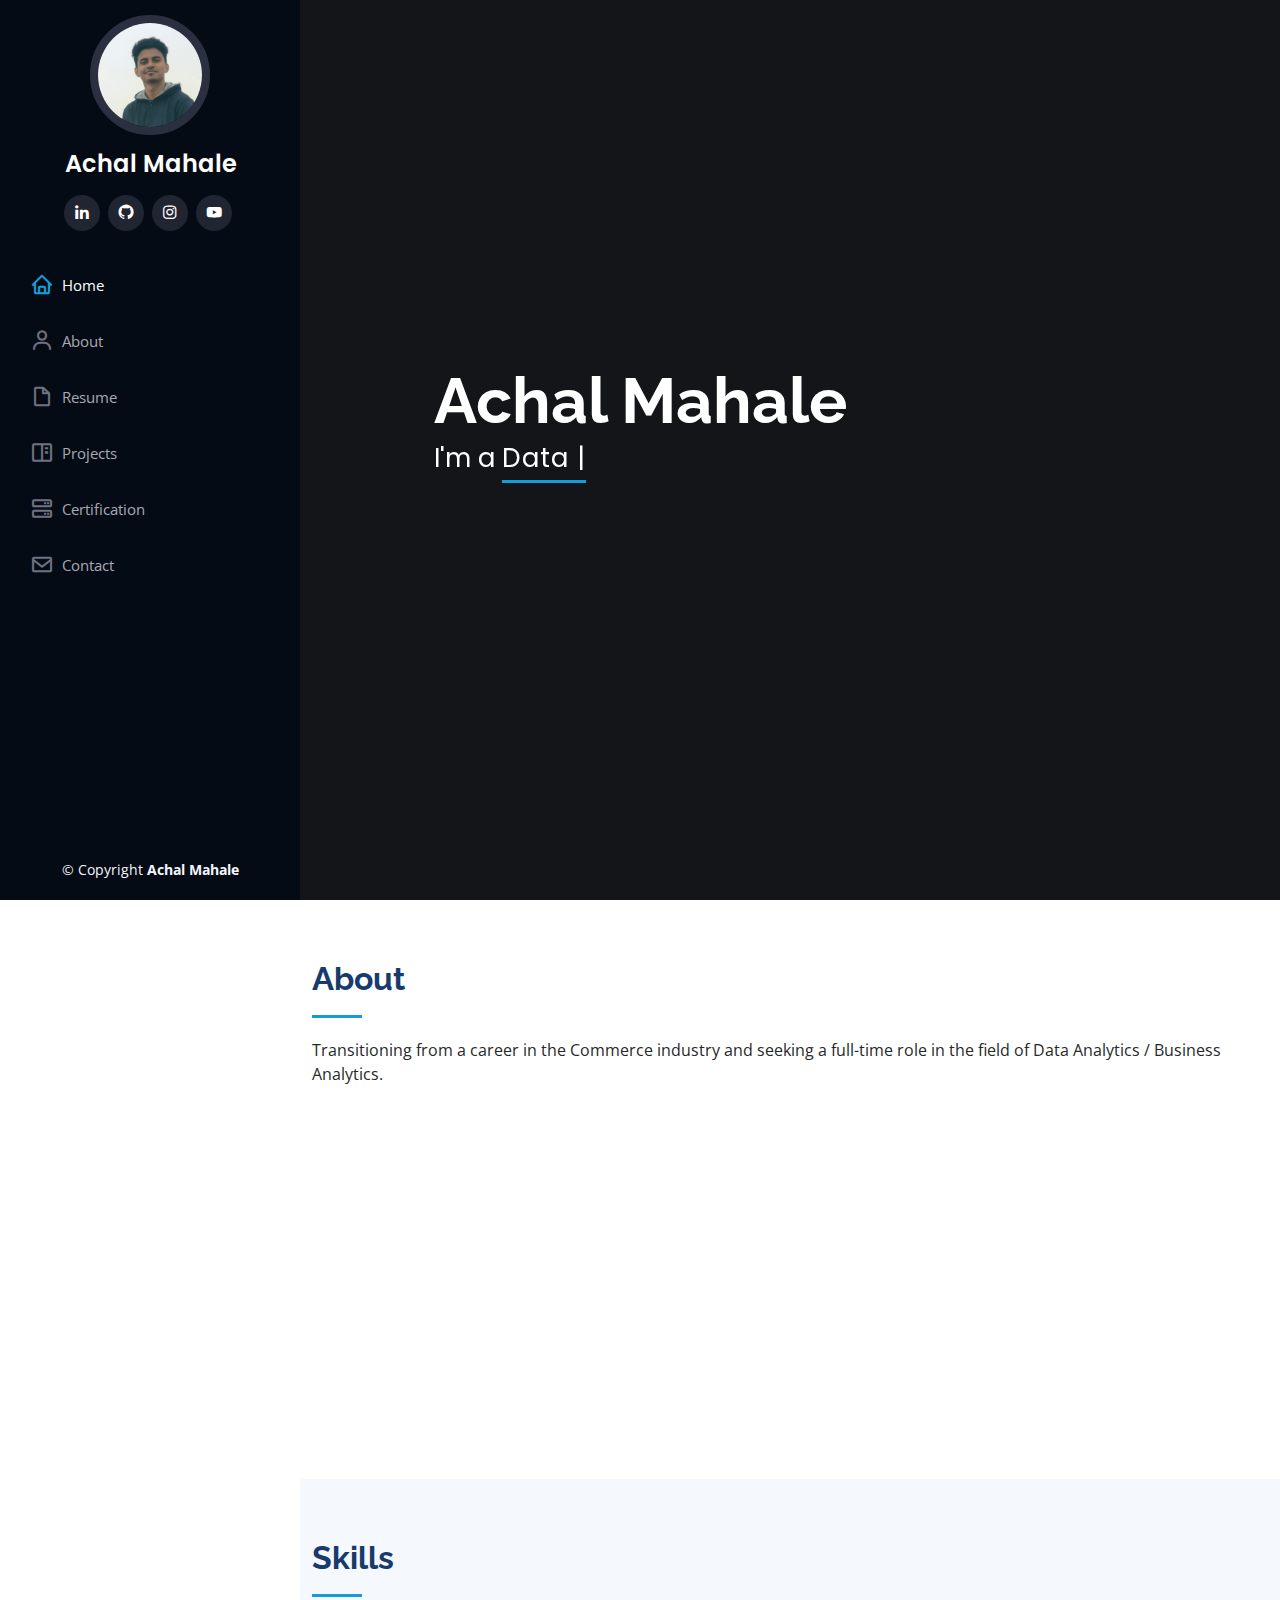
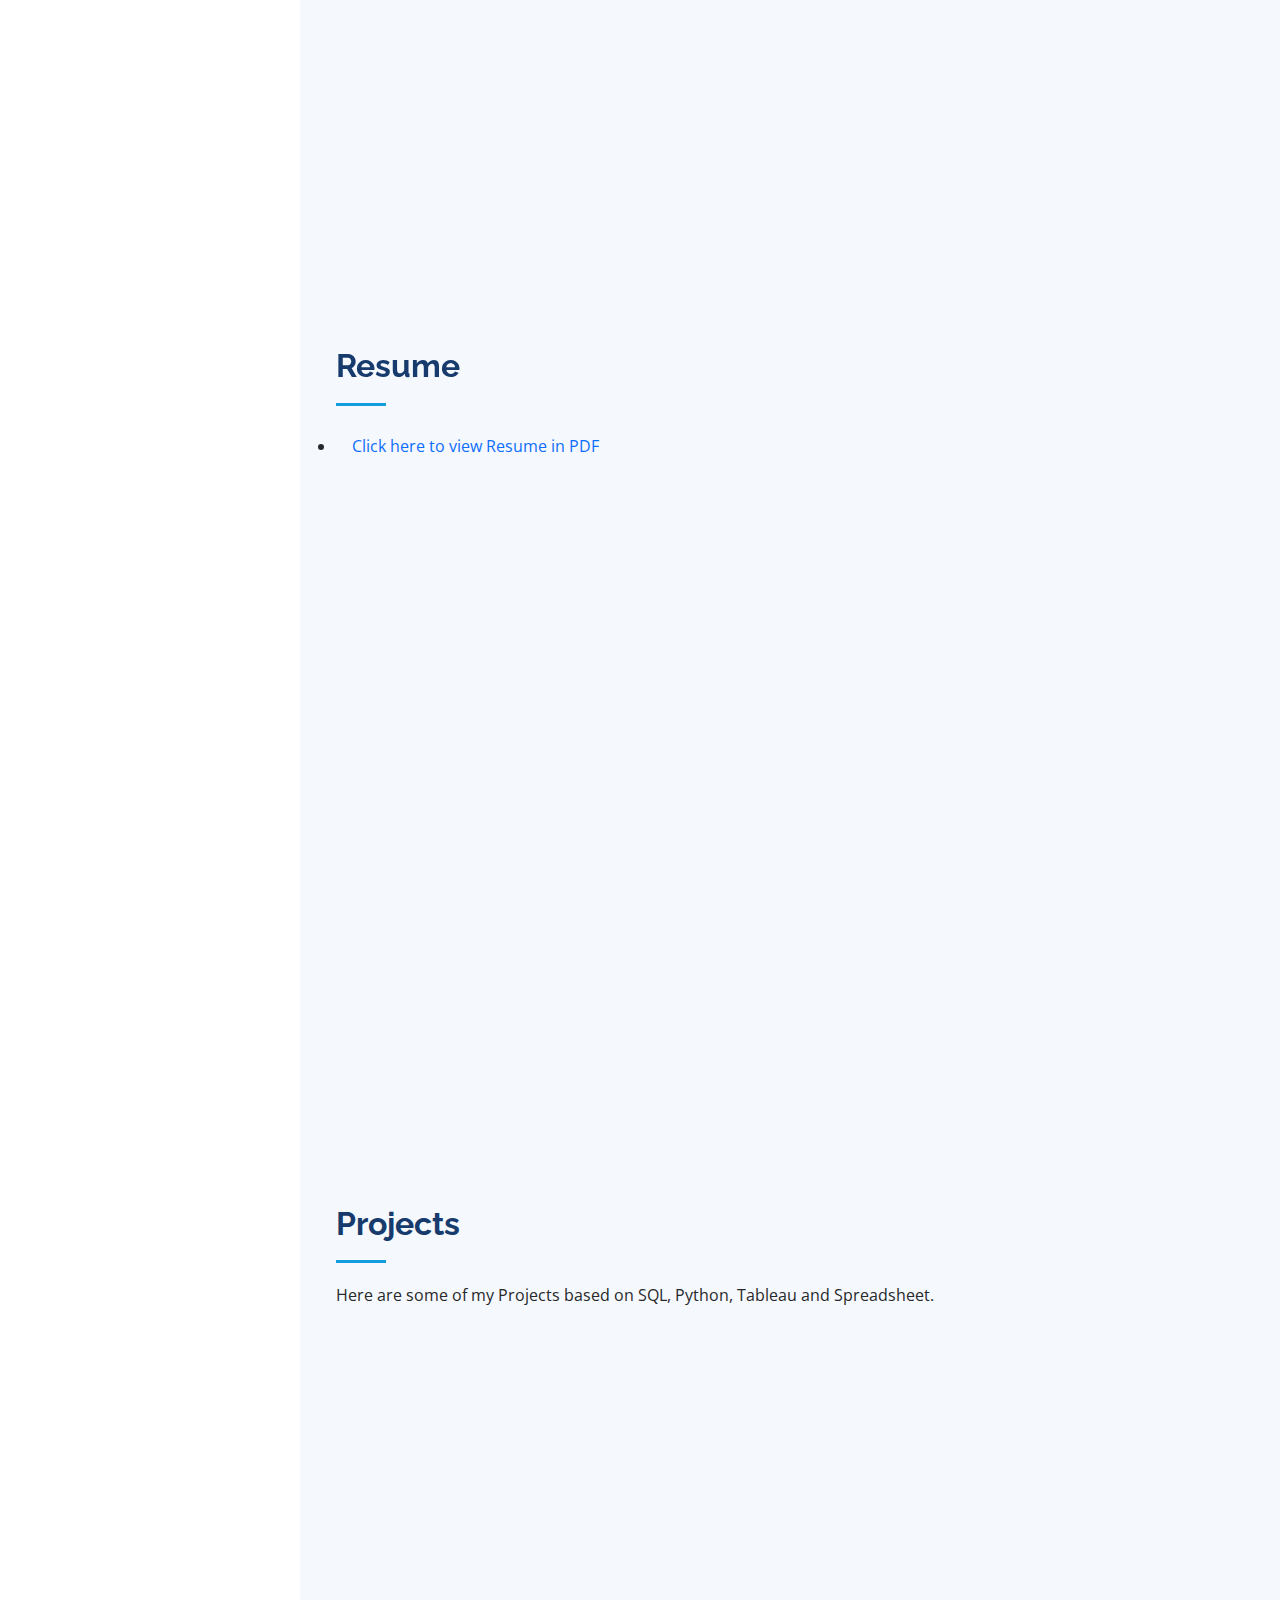
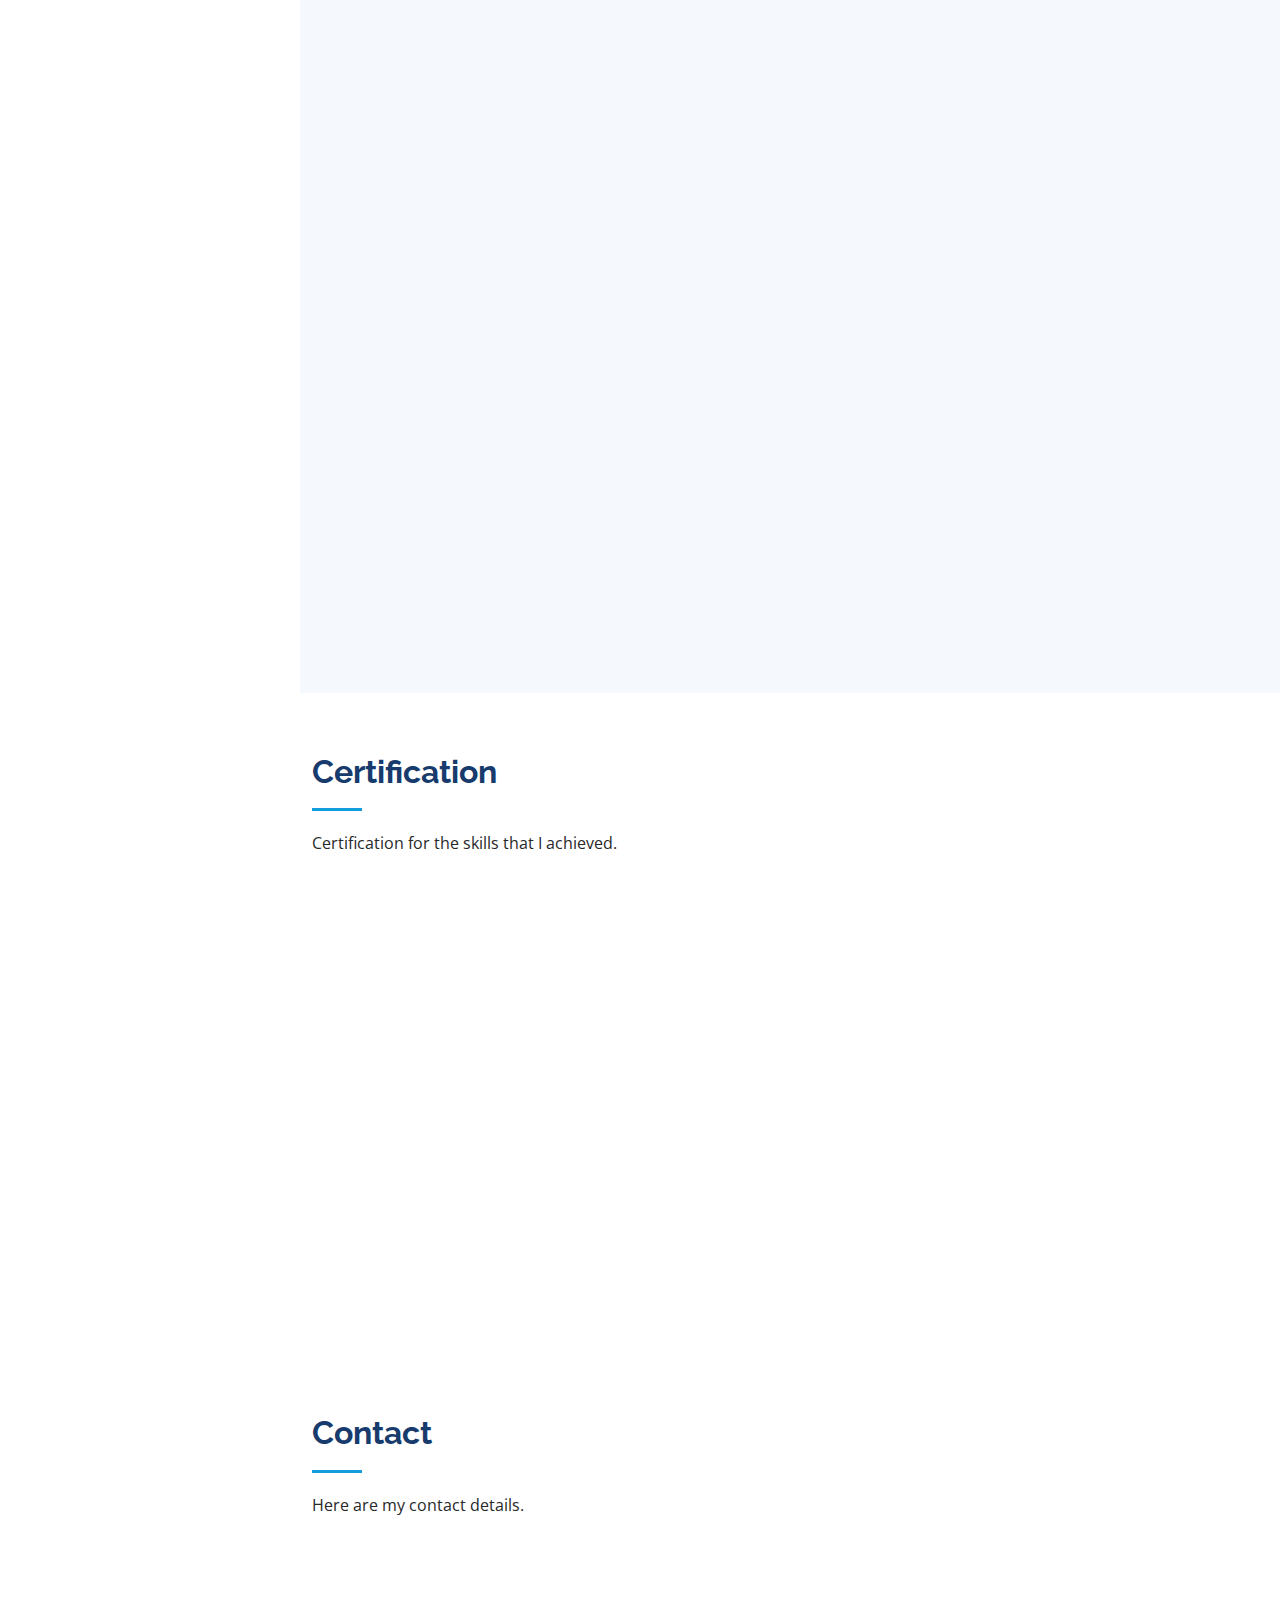
==== commit 7271c6cb: "added project" ====
--- a/index.html
+++ b/index.html
@@ -351,6 +351,16 @@
             </div>
           </div>
 
+          <div class="col-lg-4 col-md-6 portfolio-item filter-web">
+            <div class="portfolio-wrap">
+              <img src="assets/img/portfolio/Fuel Battery Consumption.png" class="img-fluid" alt="">
+              <div class="portfolio-links">
+                <a href="assets/img/portfolio/Fuel Battery Consumption.png" data-gallery="portfolioGallery" class="portfolio-lightbox" title="Electric-Vs-Petrol-Bikes-Visualized"><i class="bx bx-plus"></i></a>
+                <a href="https://github.com/Achalmahale/Electric-Vs-Petrol-Bikes-Visualized" title="More Details"><i class="bx bx-link"></i></a>
+              </div>
+            </div>
+          </div>
+
           <div class="col-lg-4 col-md-6 portfolio-item filter-card">
             <div class="portfolio-wrap">
               <img src="assets/img/portfolio/top pc games.jpg" class="img-fluid" alt="">
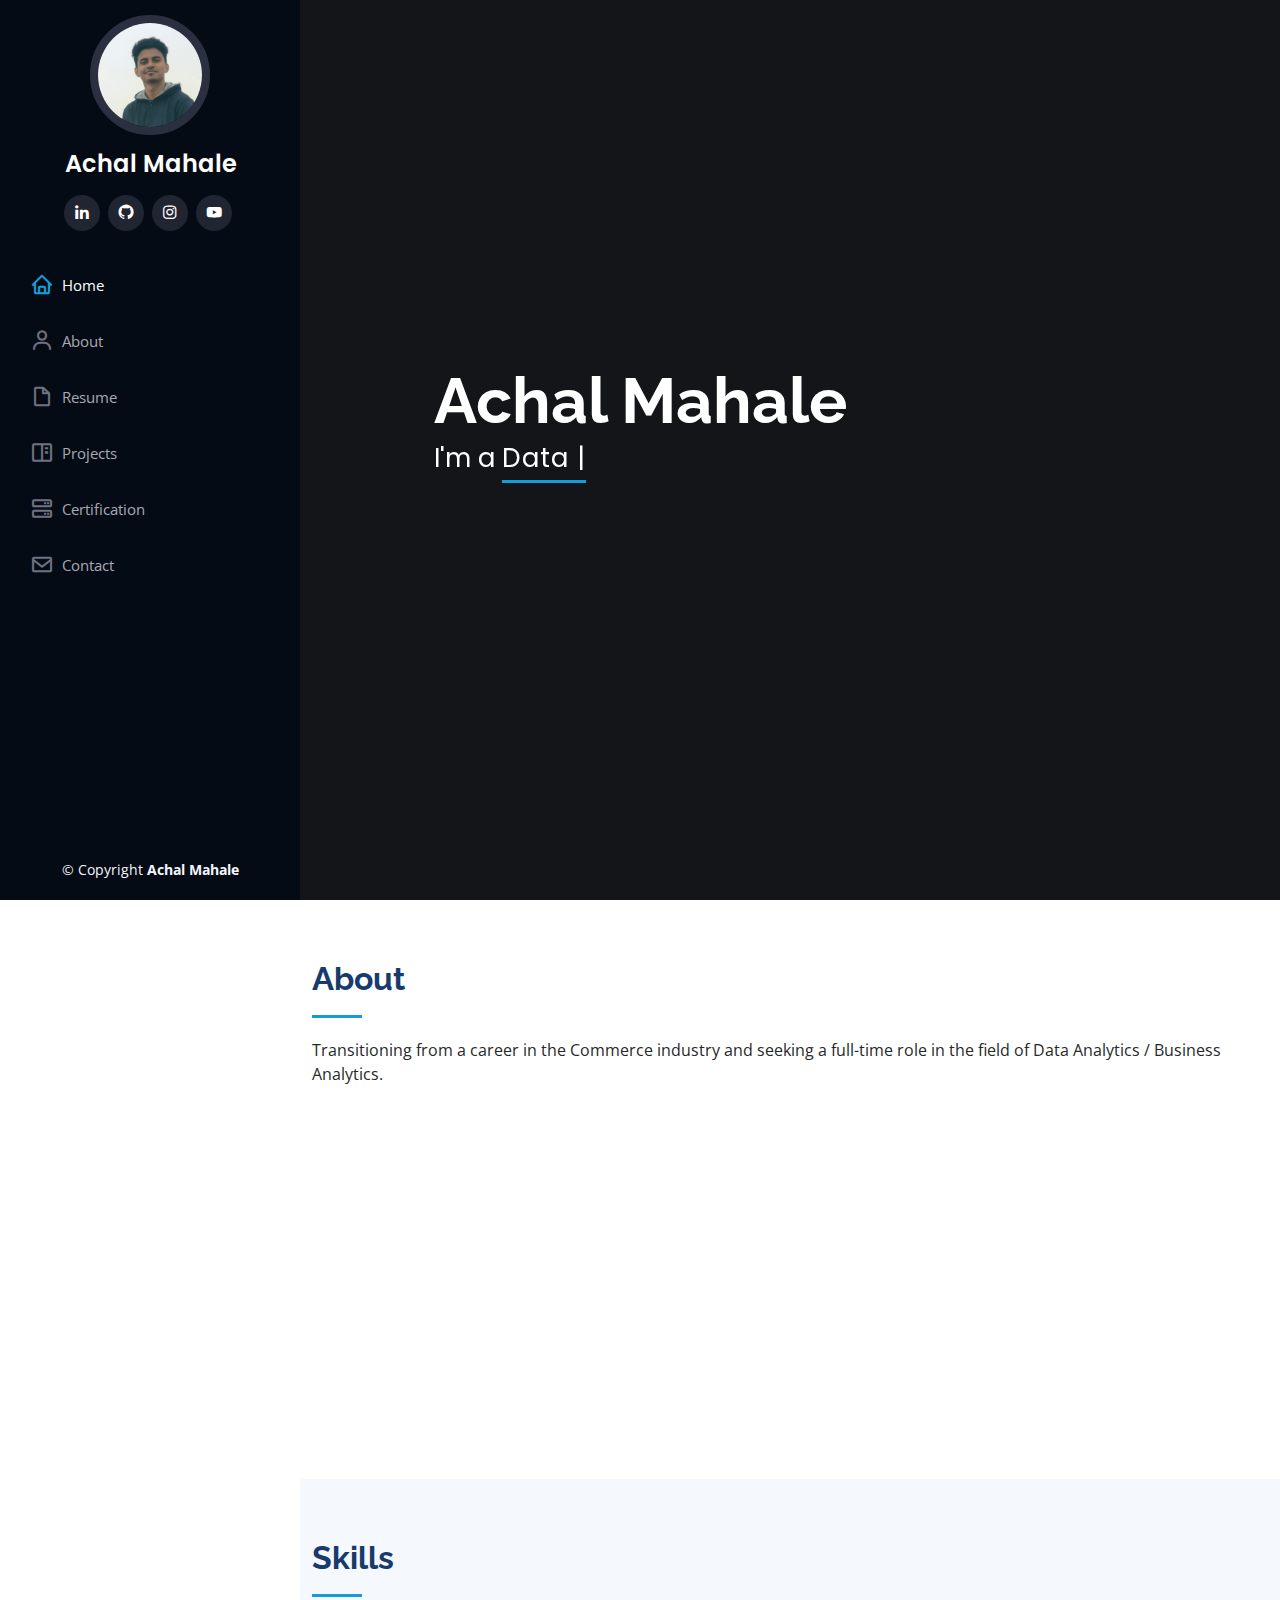
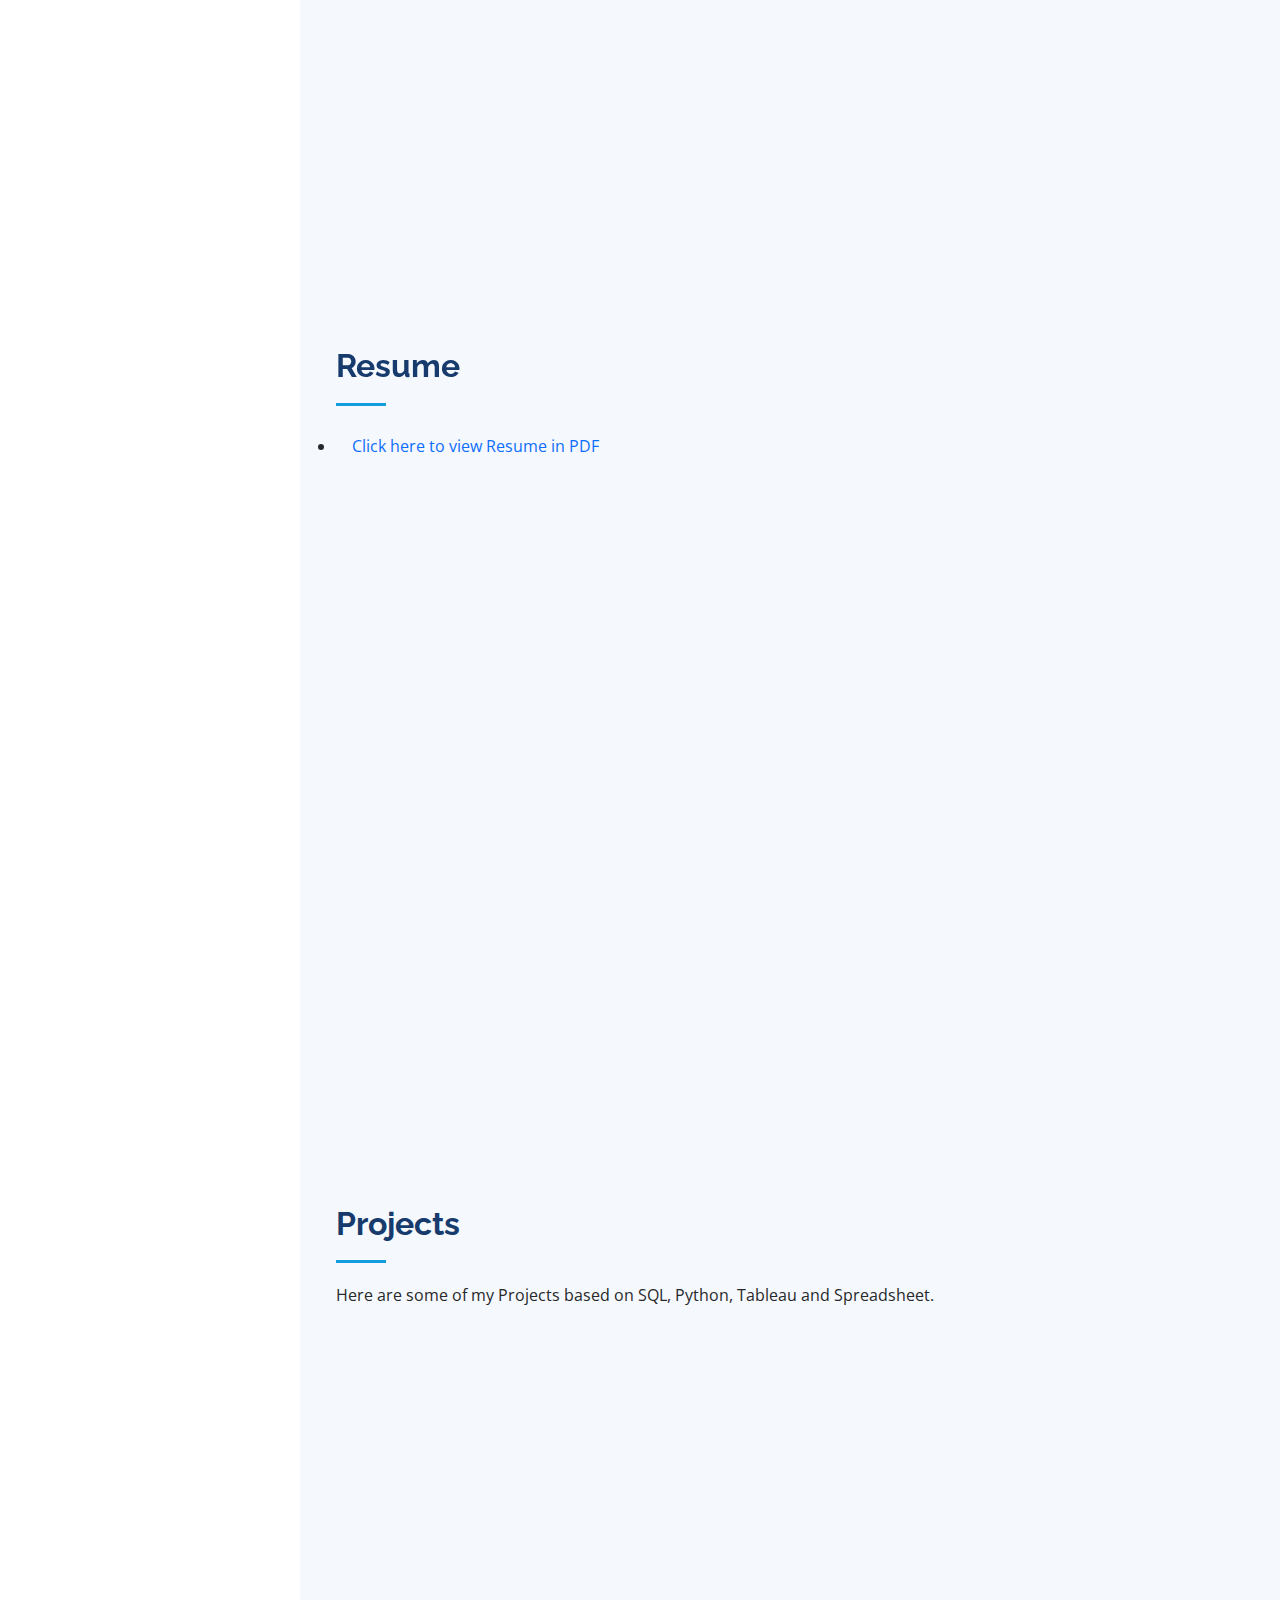
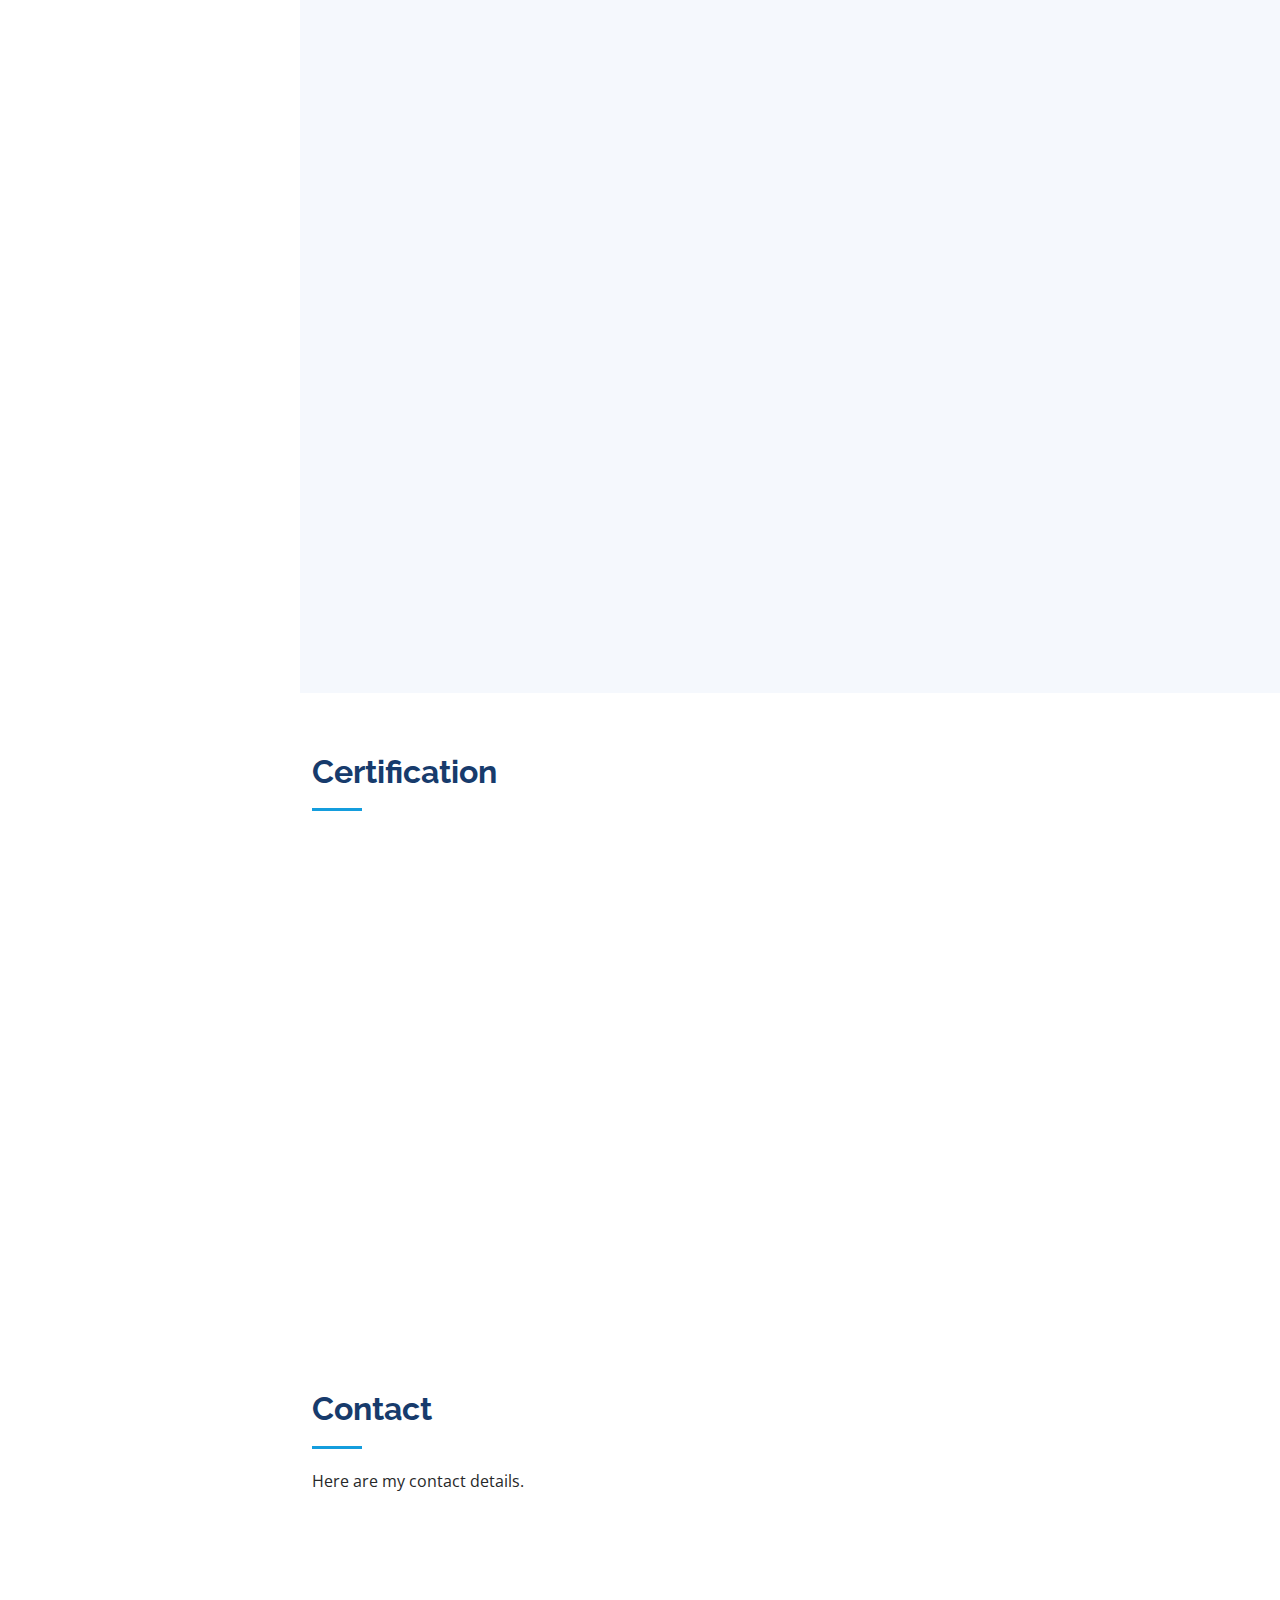
==== commit 529220a1: "added credly" ====
--- a/index.html
+++ b/index.html
@@ -437,27 +437,29 @@
 
         <div class="section-title">
           <h2>Certification</h2>
-          <p>Certification for the skills that I achieved.</p>
-        </div>
+          <p></p>
+        </div>
+        
 
         <div class="row">
           <div class="col-lg-4 col-md-6 icon-box" data-aos="fade-up">
-            <div class="icon"><i class="bi bi-google"></i></div>
-            <h4 class="title"><a href="https://www.coursera.org/account/accomplishments/verify/7S3MMENN6W7D">Google Data Analytics Certification</a></h4>
+            <div class="icon"><a href="https://www.coursera.org/account/accomplishments/professional-cert/Q6BDGYEL2JK6"><i class="bi bi-google"></i></a></div>
+            <h4 class="title"><a href="https://www.coursera.org/account/accomplishments/professional-cert/Q6BDGYEL2JK6">Google Data Analytics Certification</a></h4>
             <p class="description">In this course, I learnt all basic skills needed to become a Data/Business Analyst </p>
+            <div data-iframe-width="400" data-iframe-height="270" data-share-badge-id="31173e7a-0a02-4c87-a2b2-cab14a669c6e" data-share-badge-host="https://www.credly.com"></div><script type="text/javascript" async src="//cdn.credly.com/assets/utilities/embed.js"></script>
           </div>
           <div class="col-lg-4 col-md-6 icon-box" data-aos="fade-up" data-aos-delay="100">
-            <div class="icon"><i class="bi bi-code"></i></div>
+            <div class="icon"><a href="https://www.datacamp.com/statement-of-accomplishment/track/62840de598e96f28bfb00089188ff0969e1867ad"><i class="bi bi-code"></i></a></div>
             <h4 class="title"><a href="https://www.datacamp.com/statement-of-accomplishment/track/62840de598e96f28bfb00089188ff0969e1867ad">Data Analyst in Python</a></h4>
             <p class="description">In this course, I learnt how to import, clean, manipulate, and visualize data using Python and SQL.</p>
           </div>
           <div class="col-lg-4 col-md-6 icon-box" data-aos="fade-up" data-aos-delay="200">
-            <div class="icon"><i class="bi bi-code-slash"></i></div>
+            <div class="icon"><a href="https://www.datacamp.com/statement-of-accomplishment/course/00f21076314a5c71e6c7c296f58ddc7e50cc08b4"><i class="bi bi-code-slash"></i></a></div>
             <h4 class="title"><a href="https://www.datacamp.com/statement-of-accomplishment/course/00f21076314a5c71e6c7c296f58ddc7e50cc08b4">Intermediate Python</a></h4>
             <p class="description">In this course, I learnt to visualize real data with Matplotlib's functions and get acquainted with data structures such as the dictionary and the pandas DataFrame.</p>
           </div>
           <div class="col-lg-4 col-md-6 icon-box" data-aos="fade-up" data-aos-delay="300">
-            <div class="icon"><i class="bi bi-code-slash"></i></div>
+            <div class="icon"><a href="https://www.datacamp.com/statement-of-accomplishment/course/893e8908b489b6fd05be7eeadfefcdfd15a7a530"><i class="bi bi-code-slash"></i></a></div>
             <h4 class="title"><a href="https://www.datacamp.com/statement-of-accomplishment/course/893e8908b489b6fd05be7eeadfefcdfd15a7a530">Intermediate SQL</a></h4>
             <p class="description">In this course, I learnt how to manipulate, transform, wrangle, filter, and categorize information using CASE Statements in a relational database,</p>
           </div>
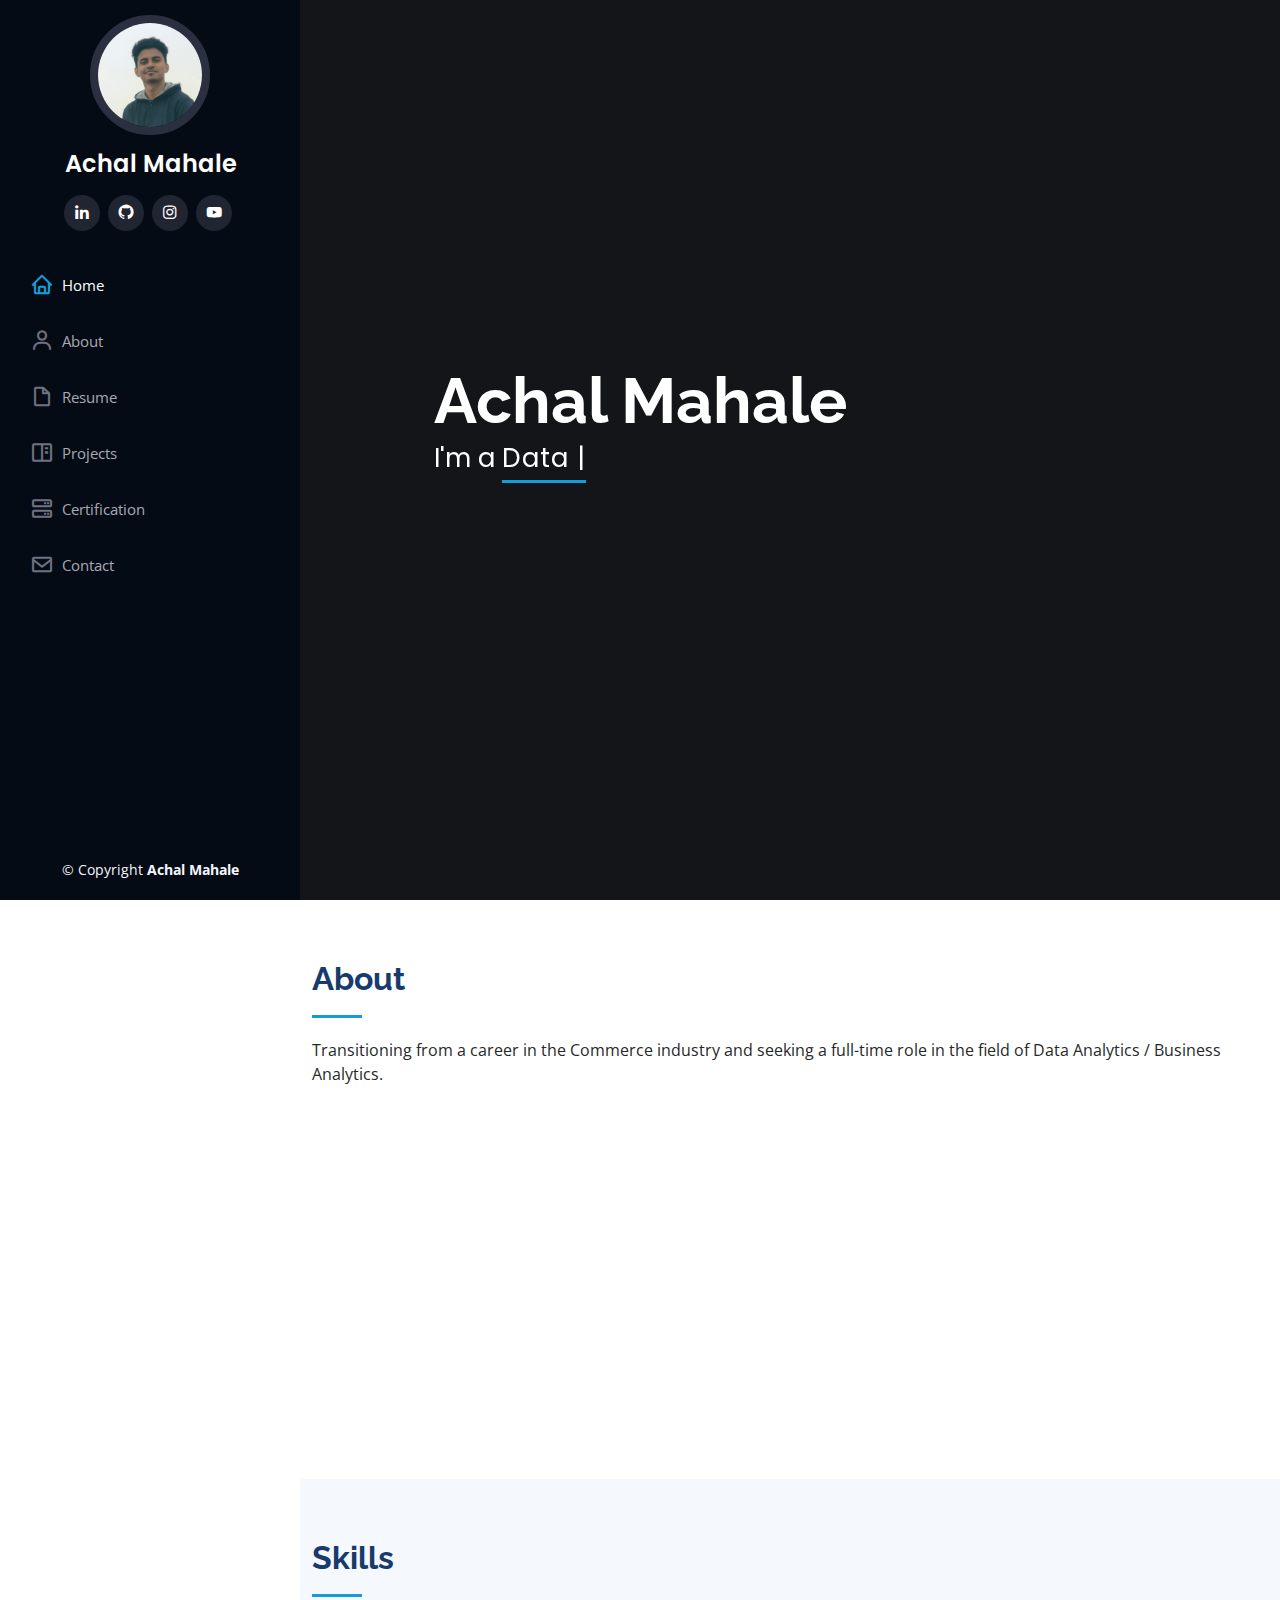
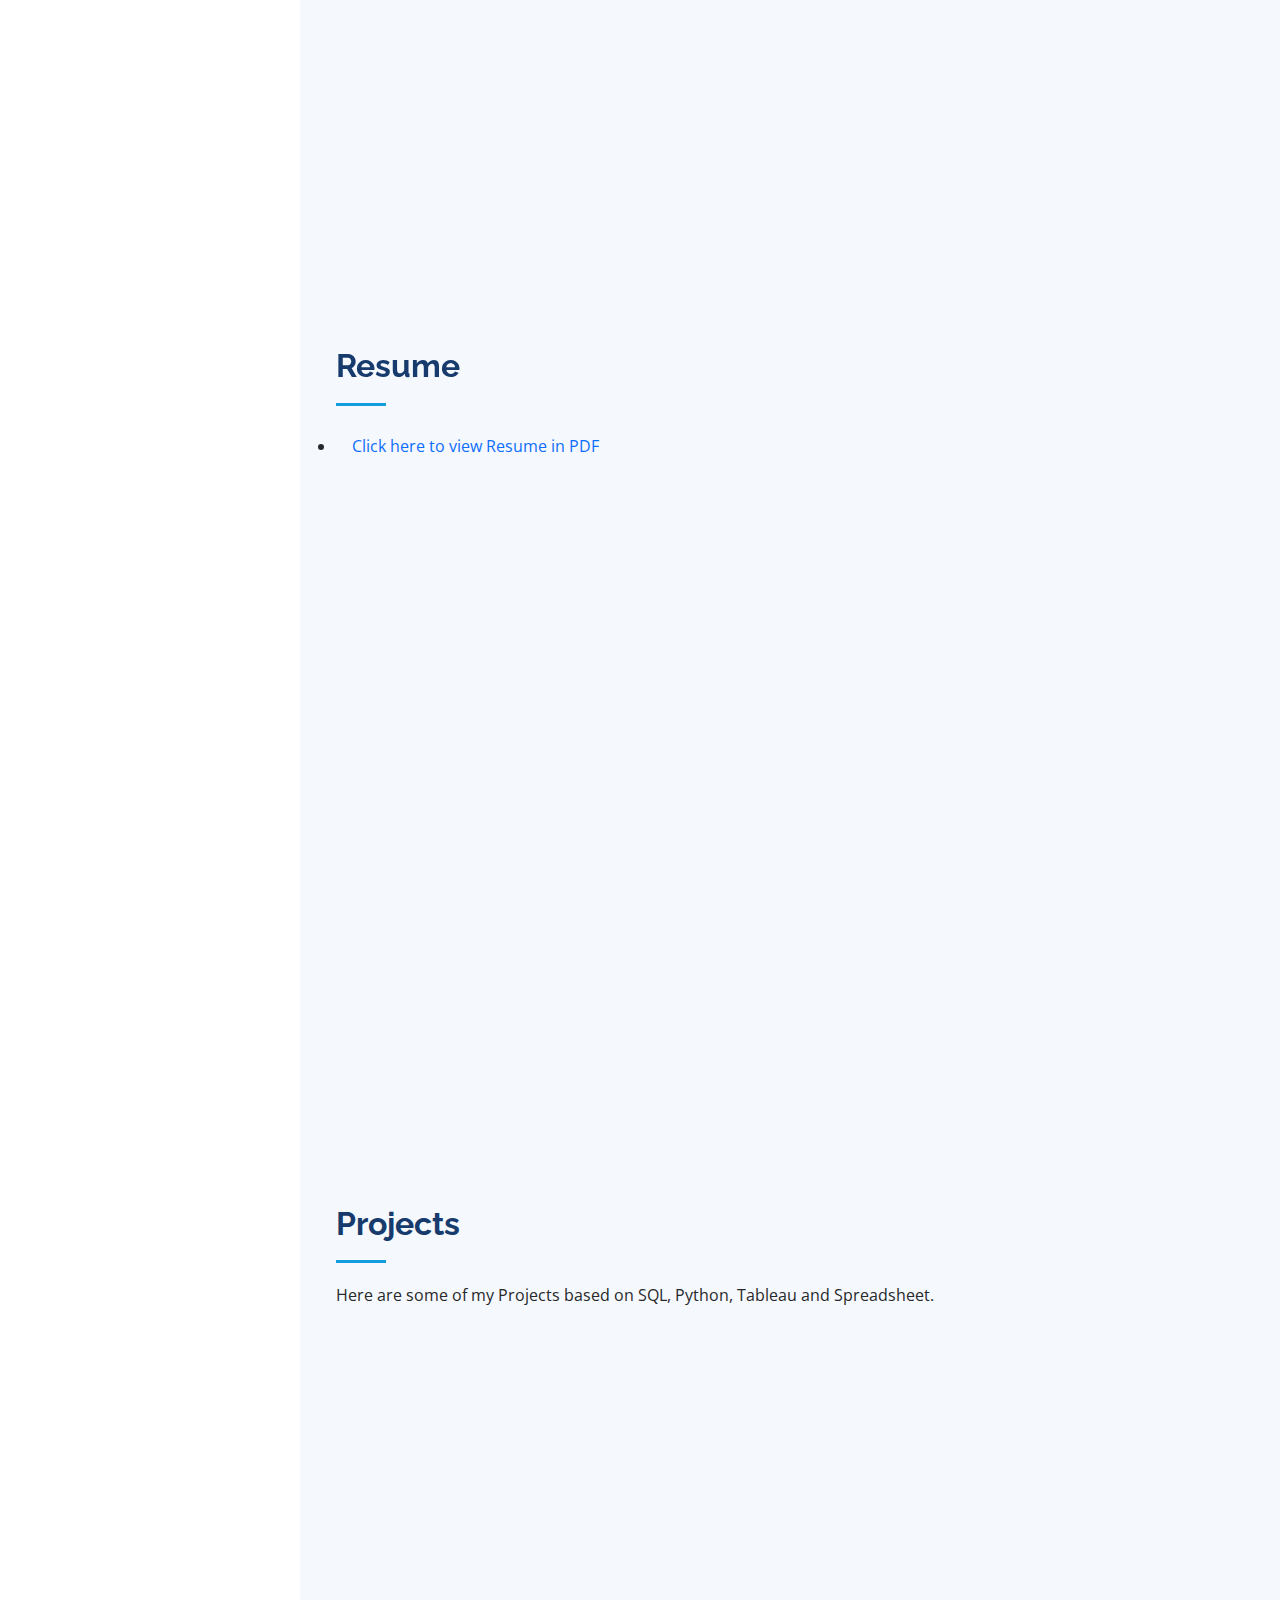
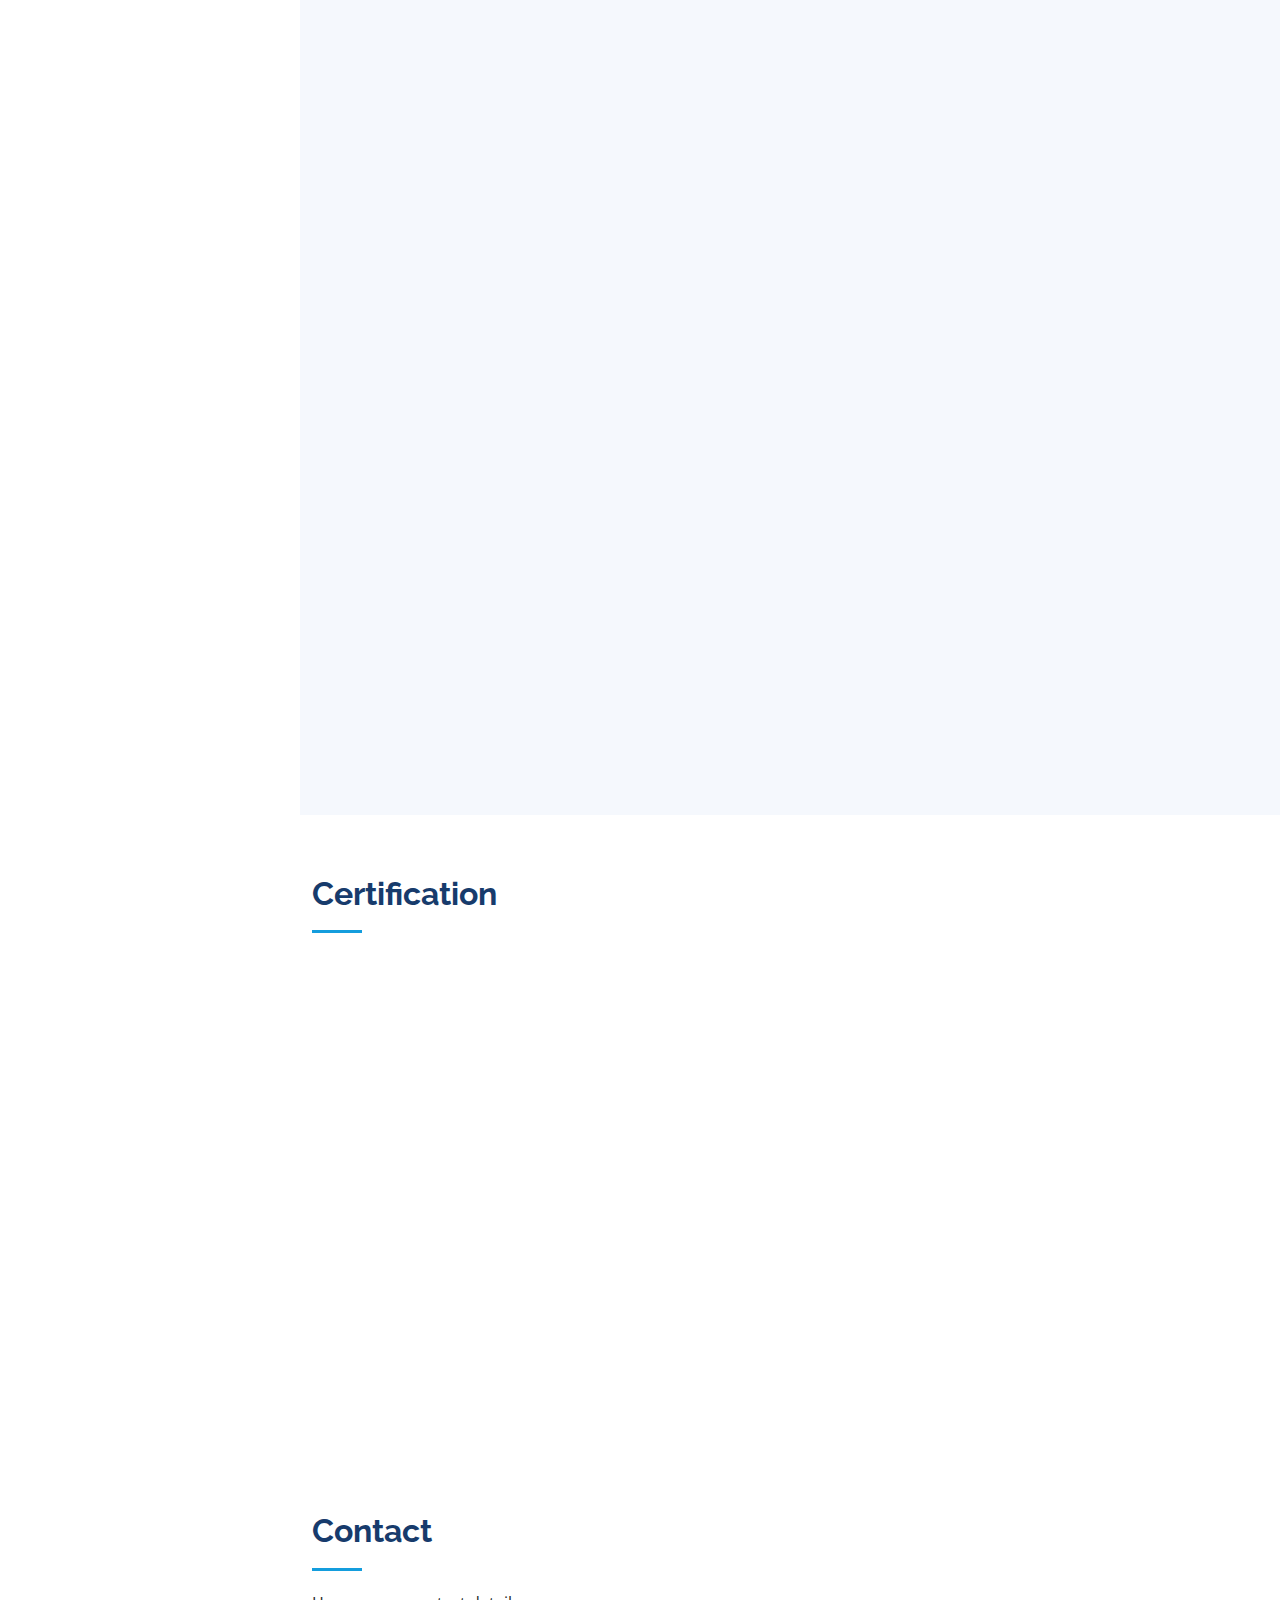
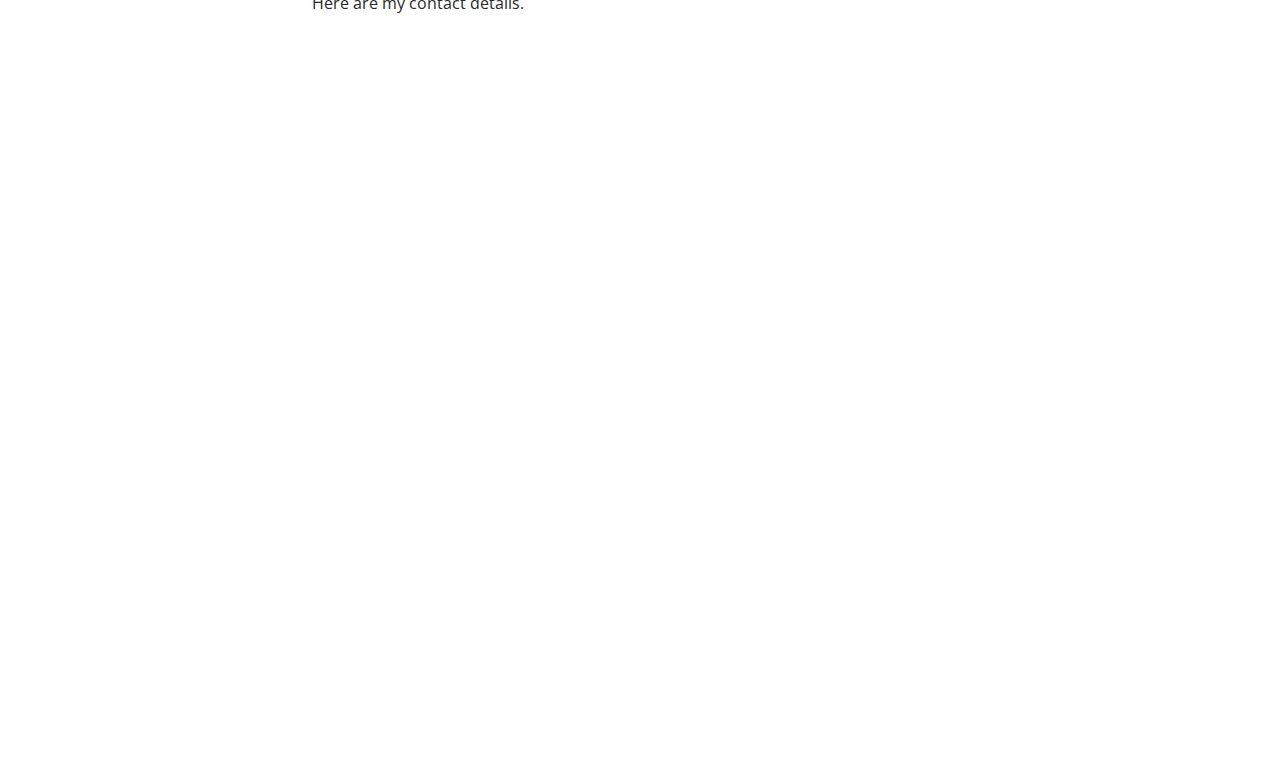
==== commit 988ec923: "added project" ====
--- a/index.html
+++ b/index.html
@@ -351,6 +351,16 @@
             </div>
           </div>
 
+          <div class="col-lg-4 col-md-6 portfolio-item filter-card">
+            <div class="portfolio-wrap">
+              <img src="assets/img/portfolio/main.jpg" class="img-fluid" alt="">
+              <div class="portfolio-links">
+                <a href="assets/img/portfolio/main.jpg" data-gallery="portfolioGallery" class="portfolio-lightbox" title="Pokemon EDA using matplotlib and pandas"><i class="bx bx-plus"></i></a>
+                <a href="https://achalmahale.me/Pokemon-EDA-using-matplotlib-and-pandas/" title="More Details"><i class="bx bx-link"></i></a>
+              </div>
+            </div>
+          </div>
+
           <div class="col-lg-4 col-md-6 portfolio-item filter-web">
             <div class="portfolio-wrap">
               <img src="assets/img/portfolio/Fuel Battery Consumption.png" class="img-fluid" alt="">
